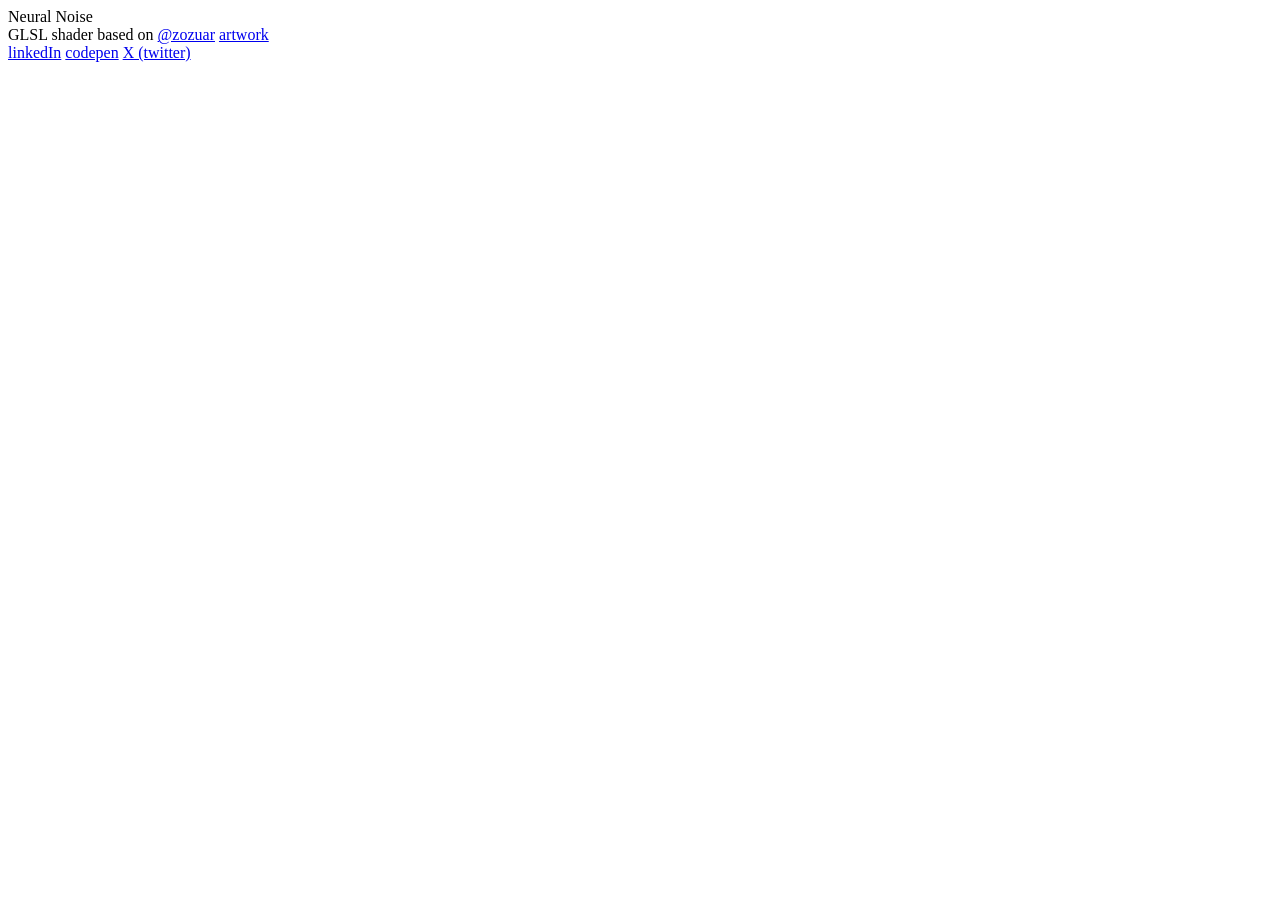
==== index.html @ 84785d47 "Add files via upload" ====
<!DOCTYPE html>
<html lang="en" >
<head>
  <meta charset="UTF-8">
  <title>CodePen - Neuro Noise (GLSL Shader)</title>
  <link rel="stylesheet" href="./style.css">

</head>
<body>
<!-- partial:index.partial.html -->
<div class="content">
    <div class="section">
        <div>
            Neural Noise
        </div>
    </div>
    <div class="section">
        <div>
            GLSL shader based on <a href="https://x.com/zozuar/" target="_blank">@zozuar</a> <a href="https://x.com/zozuar/status/1625182758745128981/" target="_blank">artwork</a>
        </div>
    </div>
    <div class="section">
        <div>
            <a href="https://linkedin.com/in/ksenia-kondrashova/" target="_blank">linkedIn</a>
			  <a href="https://codepen.io/ksenia-k" target="_blank">codepen</a>
			  <a href="https://x.com/uuuuuulala" target="_top">X (twitter)</a>
        </div>
    </div>
</div>

<canvas id="neuro"></canvas>


<script type="x-shader/x-fragment" id="vertShader">
    precision mediump float;

    varying vec2 vUv;
    attribute vec2 a_position;

    void main() {
        vUv = .5 * (a_position + 1.);
        gl_Position = vec4(a_position, 0.0, 1.0);
    }
</script>

<script type="x-shader/x-fragment" id="fragShader">
    precision mediump float;

    varying vec2 vUv;
    uniform float u_time;
    uniform float u_ratio;
    uniform vec2 u_pointer_position;
    uniform float u_scroll_progress;

    vec2 rotate(vec2 uv, float th) {
        return mat2(cos(th), sin(th), -sin(th), cos(th)) * uv;
    }

    float neuro_shape(vec2 uv, float t, float p) {
        vec2 sine_acc = vec2(0.);
        vec2 res = vec2(0.);
        float scale = 8.;

        for (int j = 0; j < 15; j++) {
            uv = rotate(uv, 1.);
            sine_acc = rotate(sine_acc, 1.);
            vec2 layer = uv * scale + float(j) + sine_acc - t;
            sine_acc += sin(layer);
            res += (.5 + .5 * cos(layer)) / scale;
            scale *= (1.2 - .07 * p);
        }
        return res.x + res.y;
    }

    void main() {
        vec2 uv = .5 * vUv;
        uv.x *= u_ratio;

        vec2 pointer = vUv - u_pointer_position;
        pointer.x *= u_ratio;
        float p = clamp(length(pointer), 0., 1.);
        p = .5 * pow(1. - p, 2.);

        float t = .001 * u_time;
        vec3 color = vec3(0.);

        float noise = neuro_shape(uv, t, p);

        noise = 1.2 * pow(noise, 3.);
        noise += pow(noise, 10.);
        noise = max(.0, noise - .5);
        noise *= (1. - length(vUv - .5));

        color = normalize(vec3(.2, .5 + .4 * cos(3. * u_scroll_progress), .5 + .5 * sin(3. * u_scroll_progress)));

        color = color * noise;

        gl_FragColor = vec4(color, noise);
    }
</script>
<!-- partial -->
  <script  src="./script.js"></script>

</body>
</html>
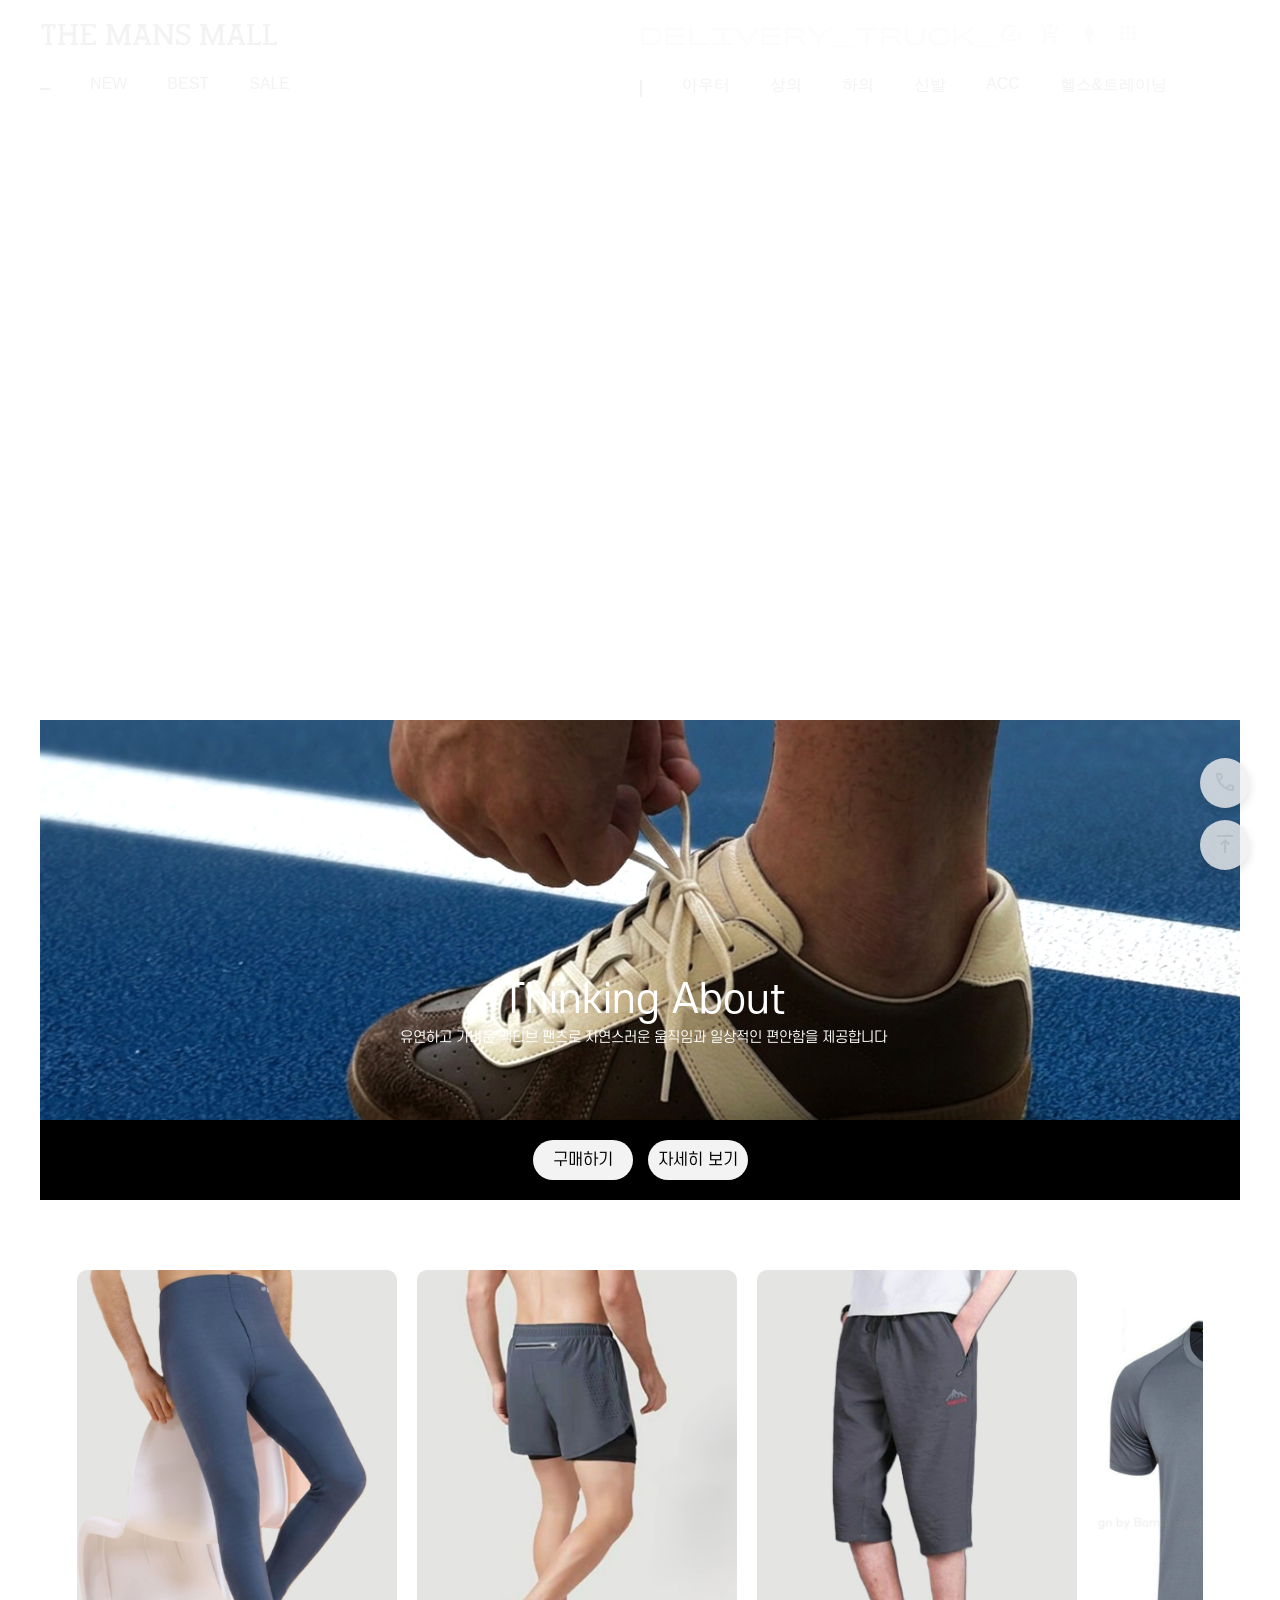
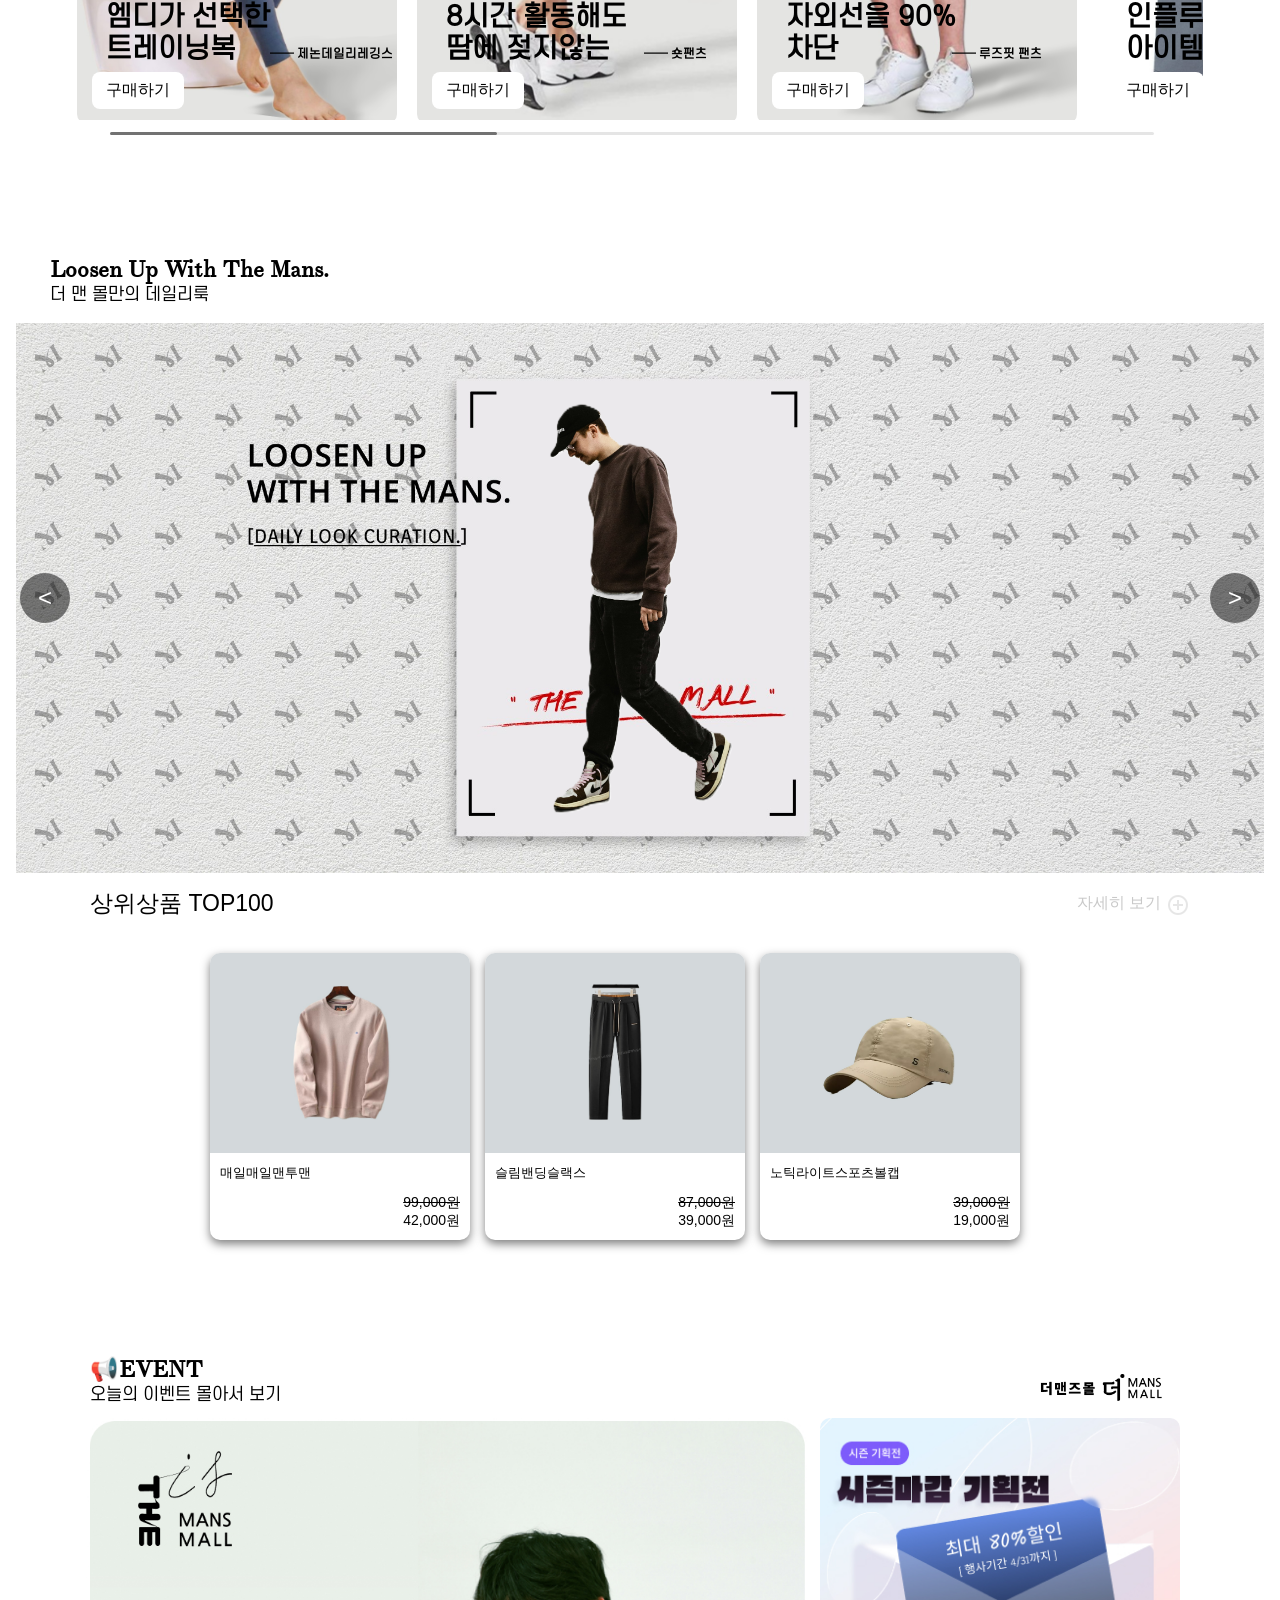
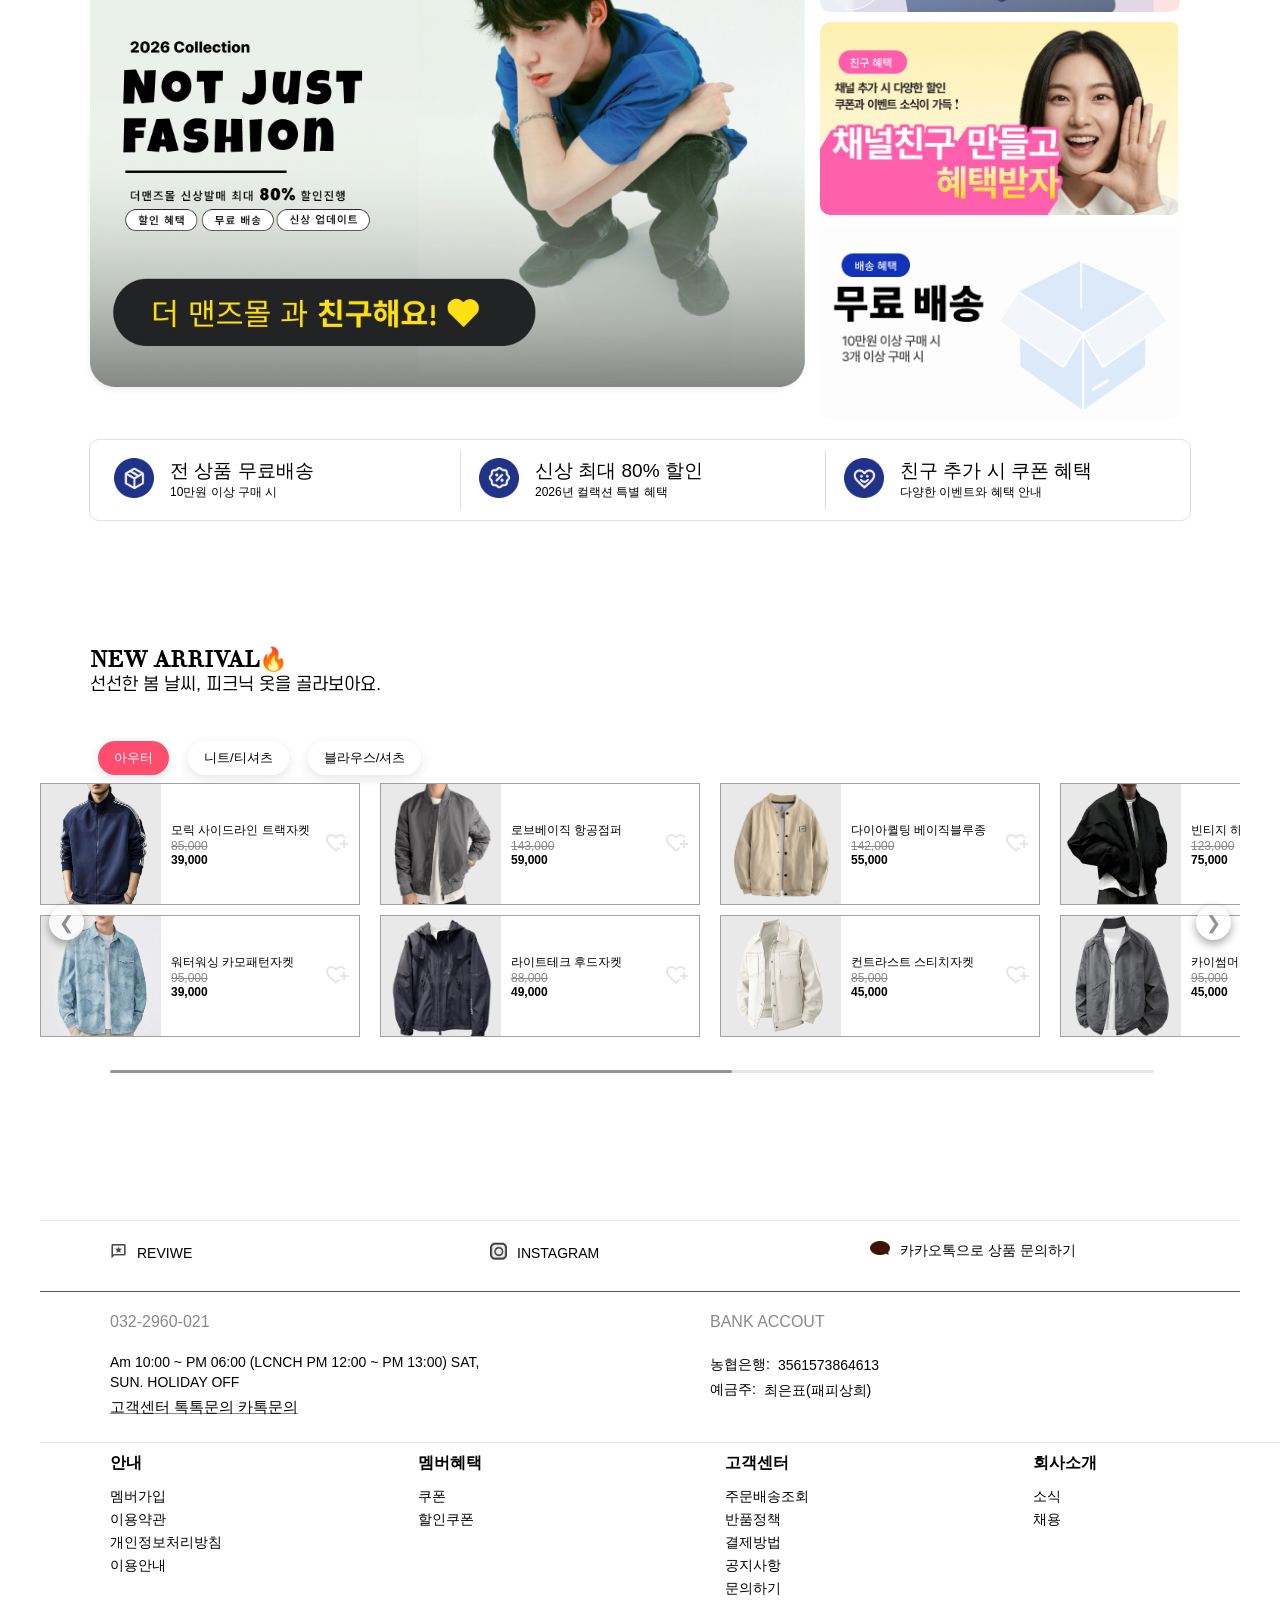
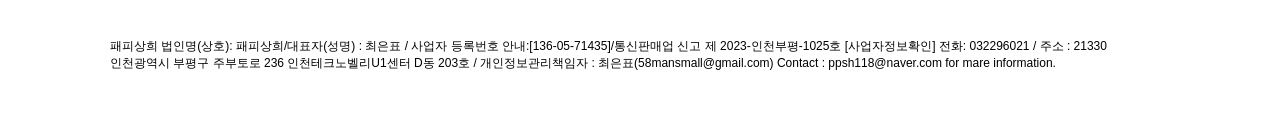
==== commit 08a8fbb8: "index.html" ====
--- a/index.html
+++ b/index.html
@@ -1,105 +1,1434 @@
 <!DOCTYPE html>
-<html lang="en" >
+<html lang="en">
+
 <head>
-  <meta charset="UTF-8">
-  <title>CodePen - Neuro Noise (GLSL Shader)</title>
-  <link rel="stylesheet" href="./style.css">
-
+    <meta charset="UTF-8">
+    <meta name="viewport" content="width=device-width, initial-scale=1.0">
+    <title>The Mans MALL</title>
+    <link rel="stylesheet" href="css/themansmall.css">
+    <link rel="icon" href="img/M.jpg">
+    <link href="https://fonts.googleapis.com/css2?family=Material+Symbols+Outlined" rel="stylesheet" />
+    <link rel="stylesheet" href="https://cdn.jsdelivr.net/npm/swiper@8/swiper-bundle.min.css" />
+    <link href="https://fonts.googleapis.com/css2?family=Roboto&display=swap" rel="stylesheet">
+    <link href="https://fonts.googleapis.com/css2?family=Material+Symbols+Outlined" rel="stylesheet">
+    <link rel="stylesheet" href="themansshop.html">
+    <script src="js/aos.js"></script>
+    <script src="js/jquery-3.6.0.min.js"></script>
+    <script src="https://cdn.jsdelivr.net/npm/swiper@8/swiper-bundle.min.js"></script>
+    <script src="js/themansmall.js"></script>
 </head>
+
 <body>
-<!-- partial:index.partial.html -->
-<div class="content">
-    <div class="section">
-        <div>
-            Neural Noise
+    <div class="wrap">
+        <div class="header">
+            <div class="nanb">
+                <ul>
+                    <li>
+                        <p>THE MANS MALL</p>
+                    </li>
+                </ul>
+                <ul>
+                    <li><a href="#">
+                            <span class="material-symbols-outlined">
+                                delivery_truck_speed
+                            </span>
+                        </a>
+                    </li>
+                    <li>
+                        <a href="#">
+                            <span class="material-symbols-outlined">
+                                add_shopping_cart
+                            </span>
+                        </a>
+                    </li>
+                    <li>
+                        <a href="#">
+                            <span class="material-symbols-outlined">
+                                man_2
+                            </span>
+                        </a>
+                    </li>
+                    <li>
+                        <a href="#" id="menuBtn">
+                            <span class="material-symbols-outlined">
+                                apps
+                            </span>
+                        </a>
+                    </li>
+                </ul>
+
+            </div>
+            <div class="themans" id="mainMenuWrap">
+
+                <div class="menu" id="mainMenuBtn">
+                    <ul class="position">
+                        <li id="line-1"></li>
+                        <li class="list"><a href="#">NEW</a></li>
+                        <li class="list"><a href="#">BEST</a></li>
+                        <li class="list"><a href="#">SALE</a></li>
+                        <li id="line-2"></li>
+                        <li class="list"><a href="#">아우터</a></li>
+                        <li class="list"><a href="themansshop-top.html">상의</a></li>
+                        <li class="list"><a href="themansshop-pants.html">하의</a></li>
+                        <li class="list"><a href="#">신발</a></li>
+                        <li class="list"><a href="#">ACC</a></li>
+                        <li class="list"><a href="#">헬스&트레이닝</a></li>
+                    </ul>
+                </div>
+
+            </div>
+            <div class="top-banner">
+                <section class="mp4">
+                    <video autoplay muted loop playsinline>
+                        <source src="img/5359136-uhd_3840_2160_24fps.mp4" type="video/mp4">
+                    </video>
+                </section>
+                <div class="logo">
+                    <ul>
+                        <li><img src="img/Union (1).png" alt="logo"></li>
+                    </ul>
+                </div>
+            </div>
+
         </div>
-    </div>
-    <div class="section">
-        <div>
-            GLSL shader based on <a href="https://x.com/zozuar/" target="_blank">@zozuar</a> <a href="https://x.com/zozuar/status/1625182758745128981/" target="_blank">artwork</a>
+        <div class="menu-overlay" id="menuOverlay"></div>
+
+        <aside class="side-menu" id="sideMenu">
+            <button class="close-btn" id="closeBtn">✕</button>
+            <div class="search-box">
+                <input type="text" id="searchInput" placeholder="검색어를 입력하세요">
+                <button class="search-btn">
+                    <span class="material-symbols-outlined">
+                        search
+                    </span>
+                </button>
+            </div>
+            <ul id="itemList">
+                <strong>추천 검색어</strong>
+                <li class="item">정장</li>
+                <li class="item">셔츠</li>
+                <li class="item">구두</li>
+                <li class="item">자켓</li>
+                <li class="item">가방</li>
+            </ul>
+            <ul id="sianup">
+                <li><a href="#">로그인</a></li>
+                <li><a href="#">회원가입</a></li>
+                <li><a href="#">배송상황</a></li>
+                <li><a href="#">장바구니</a></li>
+            </ul>
+            <ul id="sale">
+                <li><a href="#">이벤트</a></li>
+                <li><a href="#">매장안내</a></li>
+                <li><a href="#">공지사항</a></li>
+                <li><a href="#">멤버십</a></li>
+            </ul>
+        </aside>
+
+        <div class="text-input-box" id="text-input-box"></div>
+
+        <aside class="input-box" id="input-Box">
+            <div class="input">
+                <ul>
+                    <strong>NEW <span class="material-symbols-outlined">
+                            maps_ugc
+                        </span></strong>
+                    <li style="margin-top: 20px;"><a href="#" style="font-weight: 400; color: #ff7c7c;">계절상품</a></li>
+                    <li><a href="#" style="font-weight: 400; color: #ff7c7c;">추천</a></li>
+
+                </ul>
+                <ul>
+                    <strong>BEST <span class="material-symbols-outlined">
+                            award_star
+                        </span></strong>
+                    <li style="margin-top: 20px;"><a href="#" style="font-weight: 500; ">TOP100</a></li>
+                </ul>
+                <ul>
+                    <strong>SALE <span class="material-symbols-outlined">
+                            percent_discount
+                        </span></strong>
+
+                    <li style="margin-top: 20px;"><a href="#" style="font-weight: 400; color: #ff7c7c;">할인</a></li>
+                    <li><a href="#" style="font-weight: 400; color: #ff7c7c;">1+1</a></li>
+                </ul>
+                <ul id="interval"></ul>
+                <ul>
+                    <strong>아우터</strong>
+
+                    <li style="margin-top: 20px;"><a href="#">코트 & 재킷</a></li>
+                    <li><a href="#">점퍼</a></li>
+                    <li><a href="#">아우터</a></li>
+                </ul>
+                <ul>
+                    <strong>상의</strong>
+                    <li style="margin-top: 20px;"><a href="themansshop-top.html">카라티셔츠 & 셔츠</a></li>
+                    <li><a href="themansshop-top.html">맨투맨 & 티셔츠</a></li>
+                </ul>
+                <ul>
+                    <strong>하의</strong>
+                    <li style="margin-top: 20px;"><a href="themansshop-pants.html">정장 팬츠</a></li>
+                    <li><a href="themansshop-pants.html">캐주얼 팬츠</a></li>
+                    <li><a href="themansshop-pants.html">반바지</a></li>
+                </ul>
+                <ul>
+                    <strong>신발</strong>
+                    <li style="margin-top: 20px;"><a href="#">구두</a></li>
+                    <li><a href="#">운동화</a></li>
+                    <li><a href="#">샌들</a></li>
+                    <li><a href="#">레인부츠</a></li>
+                </ul>
+                <ul>
+                    <strong>ACC</strong>
+                    <li style="margin-top: 20px;"><a href="#">모자</a></li>
+                    <li><a href="#">가방</a></li>
+                    <li><a href="#">패션 잡화</a></li>
+                </ul>
+                <ul>
+                    <strong>헬스&트레이닝</strong>
+                    <li style="margin-top: 20px;"><a href="#">상의</a></li>
+                    <li><a href="#">하의</a></li>
+                    <li><a href="#">세트</a></li>
+                    <li><a href="#">보조장비</a></li>
+                </ul>
+            </div>
+        </aside>
+        <div class="a-item">
+            <div class="a-banner"><img src="img/ben-hershey-ZmV395PJMXg-unsplash.png" alt="">
+                <ul>
+                    <li><span style="display: block; font-size: 40px;line-height: 20px; text-align: center;">Thinking
+                            About</span>
+                        <br>
+                        <span style="display: block; font-weight: 400; font-size: 14px; line-height: 20px;">유연하고 가벼운 액티브
+                            팬츠로 자연스러운 움직임과 일상적인 편안함을 제공합니다</span>
+                    </li>
+                </ul>
+
+            </div>
+            <div class="a-title">
+                <ul>
+                    <li><a href="#">구매하기</a></li>
+                    <li><a href="#">자세히 보기</a></li>
+                </ul>
+            </div>
         </div>
-    </div>
-    <div class="section">
-        <div>
-            <a href="https://linkedin.com/in/ksenia-kondrashova/" target="_blank">linkedIn</a>
-			  <a href="https://codepen.io/ksenia-k" target="_blank">codepen</a>
-			  <a href="https://x.com/uuuuuulala" target="_top">X (twitter)</a>
+        <div class="content">
+            <div class="a-item">
+                <div class="swiper mySwiper">
+                    <div class="swiper-wrapper">
+
+                        <div class="swiper-slide">
+                            <div class="card">
+                                <img src="img/img1.jpg" alt="1">
+                                <a href="#" class="buy-btn">구매하기</a>
+                                <ul>
+                                    <li>
+                                        <a href="#">
+                                            <span style="display: block; font-size: 27px;">엠디가 선택한</span>
+                                            <span style=" font-size: 27px; ">트레이닝복</span>
+                                            <span style="font-size: 12px; line-height: 10px; padding-left: 30px;">──
+                                                제논데일리레깅스</span>
+                                        </a>
+                                    </li>
+                                </ul>
+                            </div>
+                        </div>
+
+                        <div class="swiper-slide">
+                            <div class="card">
+                                <img src="img/img2.jpg" alt="2">
+                                <a href="#"  class="buy-btn">구매하기</a>
+                                <ul>
+                                    <li>
+                                        <a href="#">
+                                            <span style="display: block; font-size: 27px; ">8시간 활동해도</span>
+                                            <span style=" font-size: 27px; ">땀에 젖지않는</span>
+                                            <span style="font-size: 12px; line-height: 10px; padding-left: 30px;">──
+                                                숏팬츠</span>
+                                        </a>
+                                    </li>
+                                </ul>
+                            </div>
+                        </div>
+
+                        <div class="swiper-slide">
+                            <div class="card">
+                                <img src="img/img3.jpg" alt="3">
+                                <a href="#"  class="buy-btn">구매하기</a>
+                                <ul>
+                                    <li>
+                                        <a href="#">
+                                            <span style="display: block; font-size: 27px;">자외선을 90%</span>
+                                            <span style=" font-size: 27px; ">차단</span>
+                                            <span style="font-size: 12px; line-height: 10px; padding-left: 110px;">──
+                                                루즈핏 팬츠</span>
+                                        </a>
+                                    </li>
+                                </ul>
+                            </div>
+                        </div>
+
+                        <div class="swiper-slide">
+                            <div class="card">
+                                <img src="img/img4.jpg" alt="4">
+                               <a href="#"  class="buy-btn">구매하기</a>
+                                <ul>
+                                    <li>
+                                        <a href="#">
+                                            <span style="display: block; font-size: 27px;">인플루언서 극찬</span>
+                                            <span style=" font-size: 27px; ">아이템</span>
+                                            <span style="font-size: 12px; line-height: 10px; padding-left: 30px;">──
+                                                스윙기능성반팔티</span>
+                                        </a>
+                                    </li>
+                                </ul>
+                            </div>
+                        </div>
+                        <div class="swiper-slide">
+                            <div class="card">
+                                <img src="img/img5.jpg" alt="5">
+                                <a href="#"  class="buy-btn">구매하기</a>
+                                <ul>
+                                    <li>
+                                        <a href="#">
+                                            <span style="display: block; font-size: 27px;">두가지 컬러로</span>
+                                            <span style=" font-size: 27px; ">더 세련되게</span>
+                                            <span style="font-size: 12px; line-height: 10px; padding-left: 40px;">──
+                                                기능성셋업</span>
+                                        </a>
+                                    </li>
+                                </ul>
+                            </div>
+                        </div>
+                        <div class="swiper-slide">
+                            <div class="card">
+                                <img src="img/img6.jpg" alt="6">
+                                <a href="#"  class="buy-btn">구매하기</a>
+                                <ul>
+                                    <li>
+                                        <a href="#">
+                                            <span style="display: block; font-size: 27px;">히트텍 내장</span>
+                                            <span style=" font-size: 27px; ">트레이닝복</span>
+                                            <span style="font-size: 12px; line-height: 10px; padding-left: 30px;">── 슬림
+                                                머슬핏</span>
+                                        </a>
+                                    </li>
+                                </ul>
+                            </div>
+                        </div>
+                        <div class="swiper-slide">
+                            <div class="card">
+                                <img src="img/img7.jpg" alt="7">
+                               <a href="#"  class="buy-btn">구매하기</a>
+                                <ul>
+                                    <li>
+                                        <a href="#">
+                                            <span style="display: block; font-size: 27px;">완판후 5차</span>
+                                            <span style=" font-size: 27px; ">재입고</span>
+                                            <span style="font-size: 12px; line-height: 10px; padding-left: 100px;">── 쇼츠
+                                                레깅스</span>
+                                        </a>
+                                    </li>
+                                </ul>
+                            </div>
+                        </div>
+                        <div class="swiper-slide">
+                            <div class="card"> <a href="#">
+                               <img src="img/img8.jpg" alt="8" style="opacity: 80%;"> 
+                            </a>
+                                
+                            </div>
+                        </div>
+                    </div>
+
+                </div>
+                <div class="swiper-scrollbar main-scrollbar"></div>
+            </div>
+
         </div>
-    </div>
-</div>
-
-<canvas id="neuro"></canvas>
-
-
-<script type="x-shader/x-fragment" id="vertShader">
-    precision mediump float;
-
-    varying vec2 vUv;
-    attribute vec2 a_position;
-
-    void main() {
-        vUv = .5 * (a_position + 1.);
-        gl_Position = vec4(a_position, 0.0, 1.0);
-    }
-</script>
-
-<script type="x-shader/x-fragment" id="fragShader">
-    precision mediump float;
-
-    varying vec2 vUv;
-    uniform float u_time;
-    uniform float u_ratio;
-    uniform vec2 u_pointer_position;
-    uniform float u_scroll_progress;
-
-    vec2 rotate(vec2 uv, float th) {
-        return mat2(cos(th), sin(th), -sin(th), cos(th)) * uv;
-    }
-
-    float neuro_shape(vec2 uv, float t, float p) {
-        vec2 sine_acc = vec2(0.);
-        vec2 res = vec2(0.);
-        float scale = 8.;
-
-        for (int j = 0; j < 15; j++) {
-            uv = rotate(uv, 1.);
-            sine_acc = rotate(sine_acc, 1.);
-            vec2 layer = uv * scale + float(j) + sine_acc - t;
-            sine_acc += sin(layer);
-            res += (.5 + .5 * cos(layer)) / scale;
-            scale *= (1.2 - .07 * p);
-        }
-        return res.x + res.y;
-    }
-
-    void main() {
-        vec2 uv = .5 * vUv;
-        uv.x *= u_ratio;
-
-        vec2 pointer = vUv - u_pointer_position;
-        pointer.x *= u_ratio;
-        float p = clamp(length(pointer), 0., 1.);
-        p = .5 * pow(1. - p, 2.);
-
-        float t = .001 * u_time;
-        vec3 color = vec3(0.);
-
-        float noise = neuro_shape(uv, t, p);
-
-        noise = 1.2 * pow(noise, 3.);
-        noise += pow(noise, 10.);
-        noise = max(.0, noise - .5);
-        noise *= (1. - length(vUv - .5));
-
-        color = normalize(vec3(.2, .5 + .4 * cos(3. * u_scroll_progress), .5 + .5 * sin(3. * u_scroll_progress)));
-
-        color = color * noise;
-
-        gl_FragColor = vec4(color, noise);
-    }
-</script>
-<!-- partial -->
-  <script  src="./script.js"></script>
-
+
+        <div class="b-item">
+            <div class="high">
+                <ul style="left: 50px; position: relative;">
+                    <li>
+                        <h3 style="line-height: 20px; font-size: 23px; margin-bottom: 5px; ">Loosen Up With The Mans.
+                        </h3>
+                        <p style="line-height:20px; font-size:17px; ">더 맨 몰만의 데일리룩</p>
+                        <br>
+                    </li>
+                </ul>
+            </div>
+            <div class="mainpage">
+                <div class="wrapimg">
+                    <img src="img/main.jpg" alt="back">
+                </div>
+                <div class="bnr2">
+                    <div class="bnr2-track">
+                        <div class="bnr2-slide"><img src="img/img9.png" alt="9"></div>
+                        <div class="bnr2-slide"><img src="img/img10.png" alt="10"></div>
+                        <div class="bnr2-slide"><img src="img/img11.png" alt="11"></div>
+                    </div>
+
+                    <button class="bnr2-btn prev">&lt;</button>
+                    <button class="bnr2-btn next">&gt;</button>
+                </div>
+            </div>
+            <div class="going">
+                <ul>
+                    <li><span style="font-size: 23px; line-height: 20px; font-weight: 400;">상위상품 TOP100</span></li>
+                    <li><a href="#">
+                            <p>자세히 보기</p>
+                            <span class="material-symbols-outlined">
+                                add_circle
+                            </span>
+                        </a></li>
+
+                </ul>
+            </div>
+            <div class="Guide">
+                <div class="sub-track">
+                    <div class="sub-slide">
+                        <div>
+                            <ul id="sub-color">
+                                <li class="screen"><img src="img/img12.jpg" alt="12"></li>
+                            </ul>
+                            <ul class="talk">
+                                <li><a href="#">매일매일맨투맨</a></li>
+                                <li>
+                                    <a href="#">
+                                        <p style="text-decoration: line-through; line-height: 20px; font-size: 14px;">
+                                            99,000원</p>
+                                        <p style="font-weight: 300; font-size: 14px;">42,000원</p>
+                                    </a>
+                                </li>
+                            </ul>
+                        </div>
+                        <div>
+                            <ul id="sub-color">
+                                <li class="screen"><img src="img/img13.jpg" alt="13"></li>
+                            </ul>
+                            <ul class="talk">
+                                <li>
+                                    <a href="#">
+                                        슬림밴딩슬랙스
+                                    </a>
+                                </li>
+                                <li>
+                                    <a href="#">
+                                        <p style="text-decoration: line-through; line-height: 20px; font-size: 14px;">
+                                            87,000원</p>
+                                        <p style="font-weight: 300; font-size: 14px;">39,000원</p>
+                                    </a>
+                                </li>
+                            </ul>
+                        </div>
+                        <div>
+                            <ul id="sub-color">
+                                <li class="screen"><img src="img/img14.jpg" alt="14"></li>
+                            </ul>
+                            <ul class="talk">
+                                <li>
+                                    <a href="#">
+                                        노틱라이트스포츠볼캡
+                                    </a>
+                                </li>
+                                <li>
+                                    <a href="#">
+                                        <p style="text-decoration: line-through; line-height: 20px; font-size: 14px;">
+                                            39,000원</p>
+                                        <p style="font-weight: 300; font-size: 14px;">19,000원</p>
+                                    </a>
+                                </li>
+                            </ul>
+                        </div>
+                    </div>
+                    <div class="sub-slide">
+                        <div>
+                            <ul id="sub-color">
+                                <li class="screen">
+                                    <img src="img/img15.jpg" alt="15">
+                                </li>
+                            </ul>
+                            <ul class="talk">
+                                <li>
+                                    <a href="#">
+                                        메리트데일리포켓남방
+                                    </a>
+                                </li>
+                                <li>
+                                    <a href="#">
+                                        <p style="text-decoration: line-through; line-height: 20px; font-size: 14px;">
+                                            89,000원</p>
+                                        <p style="font-weight: 300; font-size: 14px;">29,000원</p>
+                                    </a>
+                                </li>
+                            </ul>
+                        </div>
+                        <div>
+                            <ul id="sub-color">
+                                <li class="screen">
+                                    <img src="img/img16.jpg" alt="16">
+                                </li>
+                            </ul>
+                            <ul class="talk">
+                                <li>
+                                    <a href="#">
+                                        브래노조거팬츠
+                                    </a>
+                                </li>
+                                <li>
+                                    <a href="#">
+                                        <p style="text-decoration: line-through; line-height: 20px; font-size: 14px;">
+                                            99,000원</p>
+                                        <p style="font-weight: 300; font-size: 14px;">39,000원</p>
+                                    </a>
+                                </li>
+                            </ul>
+                        </div>
+
+                    </div>
+                    <div class="sub-slide">
+                        <div>
+                            <ul id="sub-color">
+                                <li class="screen">
+                                    <img src="img/img17.jpg" alt="17">
+                                </li>
+                            </ul>
+                            <ul class="talk">
+                                <li>
+                                    <a href="#">
+                                        더블포켓가죽점퍼
+                                    </a>
+                                </li>
+                                <li>
+                                    <a href="#">
+                                        <p style="text-decoration: line-through; line-height: 20px; font-size: 14px;">
+                                            169,000원</p>
+                                        <p style="font-weight: 300; font-size: 14px;">59,000원</p>
+                                    </a>
+                                </li>
+                            </ul>
+                        </div>
+                        <div>
+                            <ul id="sub-color">
+                                <li class="screen">
+                                    <img src="img/img18.jpg" alt="18">
+                                </li>
+                            </ul>
+                            <ul class="talk">
+                                <li>
+                                    <a href="#">
+                                        하버빈티지체크자켓
+                                    </a>
+                                </li>
+                                <li>
+                                    <a href="#">
+                                        <p style="text-decoration: line-through; line-height: 20px; font-size: 14px;">
+                                            129,000원</p>
+                                        <p style="font-weight: 300;font-size: 14px;">65,000원</p>
+                                    </a>
+                                </li>
+                            </ul>
+                        </div>
+                        <div>
+                            <ul id="sub-color">
+                                <li class="screen">
+                                    <img src="img/img19.jpg" alt="19">
+                                </li>
+                            </ul>
+                            <ul class="talk">
+                                <li>
+                                    <a href="#">
+                                        구제워싱청바지
+                                    </a>
+                                </li>
+                                <li>
+                                    <a href="#">
+                                        <p style="text-decoration: line-through; line-height: 20px; font-size: 14px;">
+                                            99,000원</p>
+                                        <p style="font-weight: 300; font-size: 14px;">49,000원</p>
+                                    </a>
+                                </li>
+                            </ul>
+                        </div>
+                    </div>
+                </div>
+            </div>
+        </div>
+        <div class="c-item">
+            <div class="c-title">
+                <ul style="left: 50px; position: relative;">
+                    <li>
+                        <h3 style="line-height: 20px; font-size: 23px; margin-bottom: 5px; ">📢EVENT</h3>
+                        <p style="line-height:20px; font-size:17px; ">오늘의 이벤트 몰아서 보기</p>
+                    </li>
+                    <li><img src="img/txtlogo.png" alt="txtlogo"></li>
+                </ul>
+            </div>
+            <div class="core">
+                <div class="bigimg">
+                    <ul>
+                        <li><img src="img/Group4.jpg" alt="g4"></li>
+                    </ul>
+                </div>
+                <div class="channel">
+                    <div class="frame">
+                        <ul>
+                            <li>
+                                <a href="#">
+                                    <img src="img/banner1.jpg" alt="banner">
+                                    <strong>#겨울,가을 에디션정리 할인이벤트</strong>
+                                </a>
+                            </li>
+                        </ul>
+
+                    </div>
+                    <div class="frame">
+                        <ul>
+                            <li>
+                                <a href="#">
+                                    <img src="img/banner2.jpg" alt="banner">
+                                    <strong>#더맨즈몰 채널 지금 들어가기</strong>
+                                </a>
+
+                            </li>
+                        </ul>
+
+                    </div>
+                    <div class="frame">
+                        <ul>
+                            <li>
+                                <a href="#">
+                                    <img src="img/banner3.jpg" alt="3">
+                                    <strong>#택배배송 무료 알아보기</strong>
+                                </a>
+                            </li>
+                        </ul>
+                    </div>
+                </div>
+            </div>
+            <div class="popupbar">
+                <div class="popupmenu">
+                    <ul>
+                        <li><img src="img/Vector1.jpg" alt="Vector"></li>
+                        <li>
+                            <p style="font-size: 19px; font-weight: 400;">전 상품 무료배송</p>
+                            <p style="font-size: 12px; font-weight: 300;">10만원 이상 구매 시</p>
+                        </li>
+                    </ul>
+                    <ul>
+                        <li><img src="img/Vector2.jpg" alt="Vector"></li>
+                        <li>
+                            <p style="font-size: 19px; font-weight: 400;">신상 최대 80% 할인</p>
+                            <p style="font-size: 12px; font-weight: 300;">2026년 컬랙션 특별 혜택</p>
+                        </li>
+                    </ul>
+                    <ul>
+                        <li><img src="img/Vector3.jpg" alt="Vector"></li>
+                        <li>
+                            <p style="font-size: 19px; font-weight: 400;">친구 추가 시 쿠폰 혜택</p>
+                            <p style="font-size: 12px; font-weight: 300;">다양한 이벤트와 혜택 안내</p>
+                        </li>
+                    </ul>
+                </div>
+            </div>
+        </div>
+        <div class="d-item">
+            <div class="d-title">
+                <ul style="left: 50px; position: relative;">
+                    <li>
+                        <h3 style="line-height: 20px; font-size: 23px; margin-bottom: 5px; ">NEW ARRIVAL🔥</h3>
+                        <p style="line-height:20px; font-size:17px; ">선선한 봄 날씨, 피크닉 옷을 골라보아요.</p>
+                        <br>
+                    </li>
+                </ul>
+            </div>
+            <div class="pink-btn">
+                <div class="tab-item" style="cursor: auto;">
+                    <button type="button" class="tab-link click">
+                        <span>아우터</span>
+                    </button>
+                </div>
+                <div class="tab-item" style="cursor: auto;">
+                    <button type="button" class="tab-link click">
+                        <span>니트/티셔츠</span>
+                    </button>
+                </div>
+                <div class="tab-item" style="cursor: auto;">
+                    <button type="button" class="tab-link click">
+                        <span>블라우스/셔츠</span>
+                    </button>
+                </div>
+            </div>
+            <div class="link-web">
+                <div class="active">
+                    <div class="A-link">
+                        <div class="swiper productSwiperA">
+                            <div class="swiper-wrapper">
+
+                                <div class="swiper-slide">
+                                    <div class="closet">
+                                        <div class="closet-item"><a href="#">
+                                                <div class="closet-img">
+                                                    <img src="img/NEW1.jpg" alt="1">
+                                                </div>
+                                                <div class="text-box">
+                                                    <span class="name">모릭 사이드라인 트랙자켓</span>
+                                                    <span class="price">
+                                                        <p
+                                                            style="text-decoration: line-through; color: #888; font-weight: 300;">
+                                                            85,000</p> 39,000
+                                                    </span>
+                                                </div>
+                                            </a>
+                                            <button class="toggle" style="border: none; outline: none;">
+                                                <span class="material-symbols-outlined">
+                                                    heart_plus
+                                                </span>
+                                            </button>
+                                        </div>
+                                        <div class="closet-item"><a href="#">
+                                                <div class="closet-img">
+                                                    <img src="img/NEW2.jpg" alt="1">
+                                                </div>
+                                                <div class="text-box">
+                                                    <span class="name">워터워싱 카모패턴자켓</span>
+                                                    <span class="price">
+                                                        <p
+                                                            style="text-decoration: line-through; color: #888; font-weight: 300;">
+                                                            95,000</p>39,000
+                                                    </span>
+                                                </div>
+                                            </a>
+                                            <button class="toggle" style="border: none; outline: none;">
+                                                <span class="material-symbols-outlined">
+                                                    heart_plus
+                                                </span>
+                                            </button>
+                                        </div>
+                                    </div>
+
+                                </div>
+                                <div class="swiper-slide">
+                                    <div class="closet">
+                                        <div class="closet-item"><a href="#">
+                                                <div class="closet-img">
+                                                    <img src="img/NEW3.jpg" alt="3">
+                                                </div>
+                                                <div class="text-box">
+                                                    <span class="name">로브베이직 항공점퍼</span>
+                                                    <span class="price">
+                                                        <p
+                                                            style="text-decoration: line-through; color: #888; font-weight: 300;">
+                                                            143,000</p>59,000
+                                                    </span>
+                                                </div>
+                                            </a>
+                                            <button class="toggle" style="border: none; outline: none; ">
+                                                <span class="material-symbols-outlined">
+                                                    heart_plus
+                                                </span>
+                                            </button>
+                                        </div>
+                                        <div class="closet-item"><a href="#">
+                                                <div class="closet-img">
+                                                    <img src="img/NEW4.jpg" alt="4">
+                                                </div>
+                                                <div class="text-box">
+                                                    <span class="name">라이트테크 후드자켓</span>
+                                                    <span class="price">
+                                                        <p
+                                                            style="text-decoration: line-through; color: #888; font-weight: 300;">
+                                                            88,000</p>49,000
+                                                    </span>
+                                                </div>
+                                            </a>
+                                            <button class="toggle" style="border: none; outline: none; ">
+                                                <span class="material-symbols-outlined">
+                                                    heart_plus
+                                                </span>
+                                            </button>
+                                        </div>
+                                    </div>
+                                </div>
+                                <div class="swiper-slide">
+                                    <div class="closet">
+                                        <div class="closet-item"><a href="#">
+                                                <div class="closet-img">
+                                                    <img src="img/NEW5.jpg" alt="5">
+                                                </div>
+                                                <div class="text-box">
+                                                    <span class="name">다이아퀼팅 베이직블루종</span>
+                                                    <span class="price">
+                                                        <p
+                                                            style="text-decoration: line-through; color: #888; font-weight: 300;">
+                                                            142,000</p>55,000
+                                                    </span>
+                                                </div>
+                                            </a>
+                                            <button class="toggle" style="border: none; outline: none; ">
+                                                <span class="material-symbols-outlined">
+                                                    heart_plus
+                                                </span>
+                                            </button>
+                                        </div>
+                                        <div class="closet-item"><a href="#">
+                                                <div class="closet-img">
+                                                    <img src="img/NEW6.jpg" alt="6">
+                                                </div>
+                                                <div class="text-box">
+                                                    <span class="name">컨트라스트 스티치자켓</span>
+                                                    <span class="price">
+                                                        <p
+                                                            style="text-decoration: line-through; color: #888; font-weight: 300;">
+                                                            85,000</p>45,000
+                                                    </span>
+                                                </div>
+                                            </a>
+                                            <button class="toggle" style="border: none; outline: none; ">
+                                                <span class="material-symbols-outlined">
+                                                    heart_plus
+                                                </span>
+                                            </button>
+                                        </div>
+                                    </div>
+                                </div>
+                                <div class="swiper-slide">
+                                    <div class="closet">
+                                        <div class="closet-item"><a href="#">
+                                                <div class="closet-img">
+                                                    <img src="img/NEW7.jpg" alt="7">
+                                                </div>
+                                                <div class="text-box">
+                                                    <span class="name">빈티지 하이넥집업</span>
+                                                    <span class="price">
+                                                        <p
+                                                            style="text-decoration: line-through; color: #888; font-weight: 300;">
+                                                            123,000</p>75,000
+                                                    </span>
+                                                </div>
+                                            </a>
+                                            <button class="toggle" style="border: none; outline: none;">
+                                                <span class="material-symbols-outlined">
+                                                    heart_plus
+                                                </span>
+                                            </button>
+                                        </div>
+                                        <div class="closet-item"><a href="#">
+                                                <div class="closet-img">
+                                                    <img src="img/NEW8.jpg" alt="8">
+                                                </div>
+                                                <div class="text-box">
+                                                    <span class="name">카이썸머 윈드브레이커</span>
+                                                    <span class="price">
+                                                        <p
+                                                            style="text-decoration: line-through; color: #888; font-weight: 300;">
+                                                            95,000</p>45,000
+                                                    </span>
+                                                </div>
+                                            </a>
+                                            <button class="toggle" style="border: none; outline: none; ">
+                                                <span class="material-symbols-outlined">
+                                                    heart_plus
+                                                </span>
+                                            </button>
+                                        </div>
+                                    </div>
+                                </div>
+                                <div class="swiper-slide">
+                                    <div class="closet">
+                                        <div class="closet-item"><a href="#">
+                                                <div class="closet-img">
+                                                    <img src="img/NEW9.jpg" alt="9">
+                                                </div>
+                                                <div class="text-box">
+                                                    <span class="name">리브온 빈티지워크 데님자켓</span>
+                                                    <span class="price">
+                                                        <p
+                                                            style="text-decoration: line-through; color: #888; font-weight: 300;">
+                                                            125,000</p>49,000
+                                                    </span>
+                                                </div>
+                                            </a>
+                                            <button class="toggle" style="border: none; outline: none;">
+                                                <span class="material-symbols-outlined">
+                                                    heart_plus
+                                                </span>
+                                            </button>
+                                        </div>
+                                        <div class="closet-item"><a href="#">
+                                                <div class="closet-img">
+                                                    <img src="img/NEW10.jpg" alt="10">
+                                                </div>
+                                                <div class="text-box">
+                                                    <span class="name">클래식더블트렌치코트</span>
+                                                    <span class="price">
+                                                        <p
+                                                            style="text-decoration: line-through; color: #888; font-weight: 300;">
+                                                            159,000</p>75,000
+                                                    </span>
+                                                </div>
+                                            </a>
+                                            <button class="toggle" style="border: none; outline: none; ">
+                                                <span class="material-symbols-outlined">
+                                                    heart_plus
+                                                </span>
+                                            </button>
+                                        </div>
+                                    </div>
+                                </div>
+                            </div>
+
+
+                            <div class="A-prev">&#10094;</div>
+                            <div class="A-next">&#10095;</div>
+                        </div>
+                        <div class="swiper-scrollbar A-scrollbar"></div>
+                    </div>
+                    <div class="B-link">
+                        <div class="swiper productSwiperB">
+                            <div class="swiper-wrapper">
+
+                                <div class="swiper-slide">
+                                    <div class="closet">
+                                        <div class="closet-item"><a href="#">
+                                                <div class="closet-img">
+                                                    <img src="img/sweater1.jpg" alt="s">
+                                                </div>
+                                                <div class="text-box">
+                                                    <span class="name">브렌꽈배기반팔니트</span>
+                                                    <span class="price">
+                                                        <p
+                                                            style="text-decoration: line-through; color: #888; font-weight: 300;">
+                                                            78,000</p> 	29,000
+                                                    </span>
+                                                </div>
+                                            </a>
+                                            <button class="toggle" style="border: none; outline: none;">
+                                                <span class="material-symbols-outlined">
+                                                    heart_plus
+                                                </span>
+                                            </button>
+                                        </div>
+                                        <div class="closet-item"><a href="#">
+                                                <div class="closet-img">
+                                                    <img src="img/sweater2.jpg" alt="s">
+                                                </div>
+                                                <div class="text-box">
+                                                    <span class="name">마이크로와플반팔니트</span>
+                                                    <span class="price">
+                                                        <p
+                                                            style="text-decoration: line-through; color: #888; font-weight: 300;">
+                                                            73,000</p>29,000
+                                                    </span>
+                                                </div>
+                                            </a>
+                                            <button class="toggle" style="border: none; outline: none;">
+                                                <span class="material-symbols-outlined">
+                                                    heart_plus
+                                                </span>
+                                            </button>
+                                        </div>
+                                    </div>
+
+                                </div>
+                                <div class="swiper-slide">
+                                    <div class="closet">
+                                        <div class="closet-item"><a href="#">
+                                                <div class="closet-img">
+                                                    <img src="img/sweater3.jpg" alt="s">
+                                                </div>
+                                                <div class="text-box">
+                                                    <span class="name">스티치포인트니트베스트</span>
+                                                    <span class="price">
+                                                        <p
+                                                            style="text-decoration: line-through; color: #888; font-weight: 300;">
+                                                            	85,000</p>	45,000
+                                                    </span>
+                                                </div>
+                                            </a>
+                                            <button class="toggle" style="border: none; outline: none; ">
+                                                <span class="material-symbols-outlined">
+                                                    heart_plus
+                                                </span>
+                                            </button>
+                                        </div>
+                                        <div class="closet-item"><a href="#">
+                                                <div class="closet-img">
+                                                    <img src="img/sweater4.jpg" alt="s">
+                                                </div>
+                                                <div class="text-box">
+                                                    <span class="name">코브트랙니트집업</span>
+                                                    <span class="price">
+                                                        <p
+                                                            style="text-decoration: line-through; color: #888; font-weight: 300;">
+                                                            115,000</p>55,000
+                                                    </span>
+                                                </div>
+                                            </a>
+                                            <button class="toggle" style="border: none; outline: none; ">
+                                                <span class="material-symbols-outlined">
+                                                    heart_plus
+                                                </span>
+                                            </button>
+                                        </div>
+                                    </div>
+                                </div>
+                                <div class="swiper-slide">
+                                    <div class="closet">
+                                        <div class="closet-item"><a href="#">
+                                                <div class="closet-img">
+                                                    <img src="img/sweater5.jpg" alt="s">
+                                                </div>
+                                                <div class="text-box">
+                                                    <span class="name">볼륨케이블집업니트</span>
+                                                    <span class="price">
+                                                        <p
+                                                            style="text-decoration: line-through; color: #888; font-weight: 300;">
+                                                            99,000</p>39,000
+                                                    </span>
+                                                </div>
+                                            </a>
+                                            <button class="toggle" style="border: none; outline: none; ">
+                                                <span class="material-symbols-outlined">
+                                                    heart_plus
+                                                </span>
+                                            </button>
+                                        </div>
+                                        <div class="closet-item"><a href="#">
+                                                <div class="closet-img">
+                                                    <img src="img/tshirt1.jpg" alt="t">
+                                                </div>
+                                                <div class="text-box">
+                                                    <span class="name">모비레터링티셔츠</span>
+                                                    <span class="price">
+                                                        <p
+                                                            style="text-decoration: line-through; color: #888; font-weight: 300;">
+                                                            79,000</p>29,000
+                                                    </span>
+                                                </div>
+                                            </a>
+                                            <button class="toggle" style="border: none; outline: none; ">
+                                                <span class="material-symbols-outlined">
+                                                    heart_plus
+                                                </span>
+                                            </button>
+                                        </div>
+                                    </div>
+                                </div>
+                                <div class="swiper-slide">
+                                    <div class="closet">
+                                        <div class="closet-item"><a href="#">
+                                                <div class="closet-img">
+                                                    <img src="img/tshirt2.jpg" alt="t">
+                                                </div>
+                                                <div class="text-box">
+                                                    <span class="name">에런긴팔티셔츠</span>
+                                                    <span class="price">
+                                                        <p
+                                                            style="text-decoration: line-through; color: #888; font-weight: 300;">
+                                                            79,000</p>29,000
+                                                    </span>
+                                                </div>
+                                            </a>
+                                            <button class="toggle" style="border: none; outline: none;">
+                                                <span class="material-symbols-outlined">
+                                                    heart_plus
+                                                </span>
+                                            </button>
+                                        </div>
+                                        <div class="closet-item"><a href="#">
+                                                <div class="closet-img">
+                                                    <img src="img/tshirt3.jpg" alt="t">
+                                                </div>
+                                                <div class="text-box">
+                                                    <span class="name">펠릭반팔티셔츠</span>
+                                                    <span class="price">
+                                                        <p
+                                                            style="text-decoration: line-through; color: #888; font-weight: 300;">
+                                                            89,000</p>42,000
+                                                    </span>
+                                                </div>
+                                            </a>
+                                            <button class="toggle" style="border: none; outline: none; ">
+                                                <span class="material-symbols-outlined">
+                                                    heart_plus
+                                                </span>
+                                            </button>
+                                        </div>
+                                    </div>
+                                </div>
+                                <div class="swiper-slide">
+                                    <div class="closet">
+                                        <div class="closet-item"><a href="#">
+                                                <div class="closet-img">
+                                                    <img src="img/tshirt4.jpg" alt="t">
+                                                </div>
+                                                <div class="text-box">
+                                                    <span class="name">포멀단가라티셔츠</span>
+                                                    <span class="price">
+                                                        <p
+                                                            style="text-decoration: line-through; color: #888; font-weight: 300;">
+                                                            65,000</p>29,000
+                                                    </span>
+                                                </div>
+                                            </a>
+                                            <button class="toggle" style="border: none; outline: none;">
+                                                <span class="material-symbols-outlined">
+                                                    heart_plus
+                                                </span>
+                                            </button>
+                                        </div>
+                                        <div class="closet-item"><a href="#">
+                                                <div class="closet-img">
+                                                    <img src="img/tshirt5.jpg" alt="t">
+                                                </div>
+                                                <div class="text-box">
+                                                    <span class="name">찰랑기능성티셔츠</span>
+                                                    <span class="price">
+                                                        <p
+                                                            style="text-decoration: line-through; color: #888; font-weight: 300;">
+                                                            89,000</p>39,000
+                                                    </span>
+                                                </div>
+                                            </a>
+                                            <button class="toggle" style="border: none; outline: none; ">
+                                                <span class="material-symbols-outlined">
+                                                    heart_plus
+                                                </span>
+                                            </button>
+                                        </div>
+                                    </div>
+                                </div>
+                            </div>
+
+
+                            <div class="B-prev">&#10094;</div>
+                            <div class="B-next">&#10095;</div>
+                        </div>
+                        <div class="swiper-scrollbar B-scrollbar"></div>
+                    </div>
+                    <div class="C-link">
+                        <div class="swiper productSwiperC">
+                            <div class="swiper-wrapper">
+
+                                <div class="swiper-slide">
+                                    <div class="closet">
+                                        <div class="closet-item"><a href="#">
+                                                <div class="closet-img">
+                                                    <img src="img/shirt1.jpg" alt="st">
+                                                </div>
+                                                <div class="text-box">
+                                                    <span class="name">크릭모던넥타이셔츠</span>
+                                                    <span class="price">
+                                                        <p
+                                                            style="text-decoration: line-through; color: #888; font-weight: 300;">
+                                                            109,000</p>45,000
+                                                    </span>
+                                                </div>
+                                            </a>
+                                            <button class="toggle" style="border: none; outline: none;">
+                                                <span class="material-symbols-outlined">
+                                                    heart_plus
+                                                </span>
+                                            </button>
+                                        </div>
+                                        <div class="closet-item"><a href="#">
+                                                <div class="closet-img">
+                                                    <img src="img/shirt2.jpg" alt="st">
+                                                </div>
+                                                <div class="text-box">
+                                                    <span class="name">지오메트릭패턴셔츠자켓</span>
+                                                    <span class="price">
+                                                        <p
+                                                            style="text-decoration: line-through; color: #888; font-weight: 300;">
+                                                            129,000</p>59,000
+                                                    </span>
+                                                </div>
+                                            </a>
+                                            <button class="toggle" style="border: none; outline: none;">
+                                                <span class="material-symbols-outlined">
+                                                    heart_plus
+                                                </span>
+                                            </button>
+                                        </div>
+                                    </div>
+
+                                </div>
+                                <div class="swiper-slide">
+                                    <div class="closet">
+                                        <div class="closet-item"><a href="#">
+                                                <div class="closet-img">
+                                                    <img src="img/shirt3.jpg" alt="st">
+                                                </div>
+                                                <div class="text-box">
+                                                    <span class="name">루트카라티셔츠</span>
+                                                    <span class="price">
+                                                        <p
+                                                            style="text-decoration: line-through; color: #888; font-weight: 300;">
+                                                        99,000</p>39,000
+                                                    </span>
+                                                </div>
+                                            </a>
+                                            <button class="toggle" style="border: none; outline: none; ">
+                                                <span class="material-symbols-outlined">
+                                                    heart_plus
+                                                </span>
+                                            </button>
+                                        </div>
+                                        <div class="closet-item"><a href="#">
+                                                <div class="closet-img">
+                                                    <img src="img/shirt4.jpg" alt="st">
+                                                </div>
+                                                <div class="text-box">
+                                                    <span class="name">크래그셔츠맨투맨</span>
+                                                    <span class="price">
+                                                        <p
+                                                            style="text-decoration: line-through; color: #888; font-weight: 300;">
+                                                            99,000</p>39,000
+                                                    </span>
+                                                </div>
+                                            </a>
+                                            <button class="toggle" style="border: none; outline: none; ">
+                                                <span class="material-symbols-outlined">
+                                                    heart_plus
+                                                </span>
+                                            </button>
+                                        </div>
+                                    </div>
+                                </div>
+                                <div class="swiper-slide">
+                                    <div class="closet">
+                                        <div class="closet-item"><a href="#">
+                                                <div class="closet-img">
+                                                    <img src="img/shirt5.jpg" alt="st">
+                                                </div>
+                                                <div class="text-box">
+                                                    <span class="name">로던단가라포인셔츠</span>
+                                                    <span class="price">
+                                                        <p
+                                                            style="text-decoration: line-through; color: #888; font-weight: 300;">
+                                                            99,000</p>38,000
+                                                    </span>
+                                                </div>
+                                            </a>
+                                            <button class="toggle" style="border: none; outline: none; ">
+                                                <span class="material-symbols-outlined">
+                                                    heart_plus
+                                                </span>
+                                            </button>
+                                        </div>
+                                        <div class="closet-item"><a href="#">
+                                                <div class="closet-img">
+                                                    <img src="img/shirt6.jpg" alt="st">
+                                                </div>
+                                                <div class="text-box">
+                                                    <span class="name">오렉스클리어셔츠</span>
+                                                    <span class="price">
+                                                        <p
+                                                            style="text-decoration: line-through; color: #888; font-weight: 300;">
+                                                            139,000</p>59,000
+                                                    </span>
+                                                </div>
+                                            </a>
+                                            <button class="toggle" style="border: none; outline: none; ">
+                                                <span class="material-symbols-outlined">
+                                                    heart_plus
+                                                </span>
+                                            </button>
+                                        </div>
+                                    </div>
+                                </div>
+                                <div class="swiper-slide">
+                                    <div class="closet">
+                                        <div class="closet-item"><a href="#">
+                                                <div class="closet-img">
+                                                    <img src="img/shirt7.jpg" alt="st">
+                                                </div>
+                                                <div class="text-box">
+                                                    <span class="name">아르코반팔셔츠</span>
+                                                    <span class="price">
+                                                        <p
+                                                            style="text-decoration: line-through; color: #888; font-weight: 300;">
+                                                            89,000</p>39,000
+                                                    </span>
+                                                </div>
+                                            </a>
+                                            <button class="toggle" style="border: none; outline: none;">
+                                                <span class="material-symbols-outlined">
+                                                    heart_plus
+                                                </span>
+                                            </button>
+                                        </div>
+                                        <div class="closet-item"><a href="#">
+                                                <div class="closet-img">
+                                                    <img src="img/shirt8.jpg" alt="st">
+                                                </div>
+                                                <div class="text-box">
+                                                    <span class="name">스트라펀칭반팔셔츠</span>
+                                                    <span class="price">
+                                                        <p
+                                                            style="text-decoration: line-through; color: #888; font-weight: 300;">
+                                                            139,000</p>69,000
+                                                    </span>
+                                                </div>
+                                            </a>
+                                            <button class="toggle" style="border: none; outline: none; ">
+                                                <span class="material-symbols-outlined">
+                                                    heart_plus
+                                                </span>
+                                            </button>
+                                        </div>
+                                    </div>
+                                </div>
+                                <div class="swiper-slide">
+                                    <div class="closet">
+                                        <div class="closet-item"><a href="#">
+                                                <div class="closet-img">
+                                                    <img src="img/shirt9.jpg" alt="st">
+                                                </div>
+                                                <div class="text-box">
+                                                    <span class="name">아르코반팔셔츠</span>
+                                                    <span class="price">
+                                                        <p
+                                                            style="text-decoration: line-through; color: #888; font-weight: 300;">
+                                                            89,000</p>39,000
+                                                    </span>
+                                                </div>
+                                            </a>
+                                            <button class="toggle" style="border: none; outline: none;">
+                                                <span class="material-symbols-outlined">
+                                                    heart_plus
+                                                </span>
+                                            </button>
+                                        </div>
+                                        <div class="closet-item"><a href="#">
+                                                <div class="closet-img">
+                                                    <img src="img/shirt10.jpg" alt="st">
+                                                </div>
+                                                <div class="text-box">
+                                                    <span class="name">글로시라이트셔츠</span>
+                                                    <span class="price">
+                                                        <p
+                                                            style="text-decoration: line-through; color: #888; font-weight: 300;">
+                                                            99,000</p>49,000
+                                                    </span>
+                                                </div>
+                                            </a>
+                                            <button class="toggle" style="border: none; outline: none; ">
+                                                <span class="material-symbols-outlined">
+                                                    heart_plus
+                                                </span>
+                                            </button>
+                                        </div>
+                                    </div>
+                                </div>
+                            </div>
+
+
+                            <div class="C-prev">&#10094;</div>
+                            <div class="C-next">&#10095;</div>
+                        </div>
+                        <div class="swiper-scrollbar C-scrollbar"></div>
+                    </div>
+                </div>
+            </div>
+        </div>
+        <div class="last">
+            <div class="Assist">
+                <ul>
+                    <li><a href="#"><img src="img/Frame.jpg" alt="Frame"><span>REVIWE</span></a></li>
+                    <li><a href="#"><img src="img/Frame2.jpg" alt="Frame"><span>INSTAGRAM</span></a></li>
+                    <li><a href="#"><img src="img/kakao.png" alt="kakao"><span>카카오톡으로 상품 문의하기</span></a></li>
+                </ul>
+            </div>
+            <div class="connector">
+                <div class="number">
+                    <ul>
+                        <li><span>032-2960-021</span></li>
+                    </ul>
+                    <ul>
+                        <li>
+                            <span>Am 10:00 ~ PM 06:00 (LCNCH PM 12:00 ~ PM 13:00)</span>
+                            <span>SAT, SUN. HOLIDAY OFF</span>
+                        </li>
+                        <li style="text-decoration: underline;  font-size: 15px; color: #8a8a8a; line-height: 30px;"><a
+                                href="#">고객센터 톡톡문의 카톡문의</a></li>
+                    </ul>
+                </div>
+                <div class="bank">
+                    <ul>
+                        <li><span>BANK ACCOUT</span></li>
+                    </ul>
+
+                    <ul>
+                        <li><span style="  font-size: 14px; font-weight: 300;; line-height: 25px;">농협은행:</span>
+                            <p style="  font-size: 14px; font-weight: 300; line-height: 20px;">3561573864613</p>
+                        </li>
+                        <li><span style="  font-size: 14px; font-weight: 300; line-height: 25px;">예금주:</span>
+                            <p style="  font-size: 14px; font-weight: 300; line-height: 20px;">최은표(패피상희)</p>
+                        </li>
+                    </ul>
+                </div>
+            </div>
+            <div class="advice">
+                <ul>
+                    <strong>안내</strong>
+                    <li><a href="#">멤버가입</a></li>
+                    <li><a href="#">이용약관</a></li>
+                    <li><a href="#">개인정보처리방침</a></li>
+                    <li><a href="#">이용안내</a></li>
+                </ul>
+                <ul>
+                    <strong>멤버혜택</strong>
+                    <li><a href="#">쿠폰</a></li>
+                    <li><a href="#">할인쿠폰</a></li>
+                </ul>
+                <ul>
+                    <strong>고객센터</strong>
+                    <li><a href="#">주문배송조회</a></li>
+                    <li><a href="#">반품정책</a></li>
+                    <li><a href="#">결제방법</a></li>
+                    <li><a href="#">공지사항</a></li>
+                    <li><a href="#">문의하기</a></li>
+                </ul>
+                <ul>
+                    <strong>회사소개</strong>
+                    <li><a href="#">소식</a></li>
+                    <li><a href="#">채용</a></li>
+                </ul>
+            </div>
+        </div>
+        <div class="word">
+            <ul>
+                <li>
+                    <span>패피상희</span>
+                    <span>법인명(상호): 패피상희/대표자(성명) : 최은표 / 사업자 등록번호 안내:[136-05-71435]/통신판매업 신고 제 2023-인천부평-1025호 <a
+                            href="#">[사업자정보확인]</a></span>
+                    <span>전화: 032296021 / 주소 : 21330 인천광역시 부평구 주부토로 236 인천테크노벨리U1센터 D동 203호 / 개인정보관리책임자 :
+                        최은표(58mansmall@gmail.com)</span>
+                    <span>Contact : ppsh118@naver.com for mare information.</span>
+                </li>
+            </ul>
+        </div>
+        <div class="fixed-toggle-wrap">
+            <button class="consult-toggle" id="consultToggle">
+                <span class="material-symbols-outlined">
+                    call
+                </span>
+            </button>
+
+            <div class="consult-box" id="consultBox">
+                <p>고객센터</p>
+                <strong><a href="tel:15880000"></a>1588-0000</strong>
+                <span>평일 09:00 - 18:00</span>
+            </div>
+
+            <button class="top-btn" id="topBtn">
+                <span class="material-symbols-outlined">
+                    vertical_align_top
+                </span>
+            </button>
+        </div>
 </body>
+
 </html>
--- a/css/themansmall.css
+++ b/css/themansmall.css
@@ -0,0 +1,1462 @@
+@charset "utf-8";
+
+* {
+  margin: 0;
+  padding: 0;
+  font-family: 'Noto Sans KR', sans-serif;
+}
+
+ul {
+  list-style: none;
+}
+
+a {
+  text-decoration: none;
+  color: #000;
+}
+
+@font-face {
+  font-family: 'MyFont';
+  src: url('../Font/AlexandriaFLF-Bold.ttf') format('truetype');
+}
+@font-face {
+  font-family: 'modernFont';
+  src: url('../Font/TheanoDidot-Regular.ttf') format('truetype');
+}
+@font-face {
+  font-family: 'korea';
+  src: url('../Font/SCDream4.otf') format('opentype');
+}
+body {
+  position: relative;
+  height: 100%;
+  overflow-x: hidden;
+  overflow-y: auto;
+  font-family: 'MyFont';
+
+}
+
+.warp {
+  position: relative;
+  width: 100%;
+  min-width: 1260px;
+  margin: 0 auto;
+}
+
+/*전화상담 & 맨위로 올라가기 토글*/
+.fixed-toggle-wrap {
+  position: fixed;
+  right: 30px;
+  bottom: 30px;
+  z-index: 9999;
+  display: flex;
+  flex-direction: column;
+  align-items: flex-end;
+  gap: 12px;
+}
+
+.consult-toggle,
+.top-btn {
+  width: 50px;
+  height: 50px;
+  border: none;
+  color: #fff;
+  font-size: 14px;
+  cursor: pointer;
+  opacity: 80%;
+  border-radius: 50%;
+  box-shadow: 0 4px 10px rgba(0, 0, 0, 0.15);
+  transition: all 0.3s ease;
+}
+
+.consult-toggle:hover,
+.top-btn:hover {
+  background-color: #444;
+}
+
+.consult-box {
+  width: 220px;
+  padding: 18px;
+  background: #fff;
+  border: 1px solid #ddd;
+  box-shadow: 0 6px 18px rgba(0, 0, 0, 0.15);
+  border-radius: 12px;
+  text-align: left;
+  display: none;
+}
+
+.consult-box.active {
+  display: block;
+}
+
+.consult-box p {
+  margin: 0 10px;
+  font-size: 14px;
+  color: #777;
+
+}
+
+.consult-box strong {
+  display: block;
+  font-size: 24px;
+  color: #222;
+
+
+}
+
+
+
+
+/*메뉴*/
+.nanb {
+  z-index: 3;
+  top: 20px;
+  height: 30px;
+  width: 1120px;
+  margin: 0 0 20px 20px;
+  position: absolute;
+  display: flex;
+  justify-content: space-between;
+  align-items: center;
+}
+
+.nanb ul:last-child {
+  display: flex;
+  gap: 15px;
+}
+
+.nanb ul li {
+  color: #F3F3F3;
+}
+.nanb ul li p{
+  margin-left: 20px;
+  font-family: 'MyFont', sans-serif;
+  font-size: 30px;
+}
+.nanb ul li span {
+  color: #F3F3F3;
+  
+}
+
+
+/*숨어있는 메뉴 */
+
+.menu-overlay {
+  position: fixed;
+  top: 0;
+  left: 0;
+  width: 100%;
+  height: 100%;
+  background: rgba(0, 0, 0, 0.4);
+  opacity: 0;
+  visibility: hidden;
+  transition: 0.3s;
+  z-index: 998;
+}
+
+/* 사이드 메뉴 */
+.side-menu {
+  position: fixed;
+  top: 0;
+  right: -100%;
+  width: 300px;
+  height: 100vh;
+  background: #fff;
+  transition: 0.35s ease;
+  z-index: 999;
+  padding: 50px 40px;
+  box-shadow: -4px 0 20px rgba(0, 0, 0, 0.2);
+}
+
+.side-menu ul {
+  list-style: none;
+  padding: 0;
+}
+
+#sianup {
+  padding: 20px 0 20px 0;
+  border-bottom: 1px solid #a1a1a1;
+}
+
+#sale {
+  padding: 20px 0 20px 0;
+}
+
+.side-menu ul li {
+  padding: 5px 0 5px 0;
+}
+
+#sianup,
+#sale {
+  position: relative;
+  padding: 20px 0;
+  overflow: hidden;
+}
+
+
+
+#sianup li,
+#sale li {
+  position: relative;
+  overflow: hidden;
+  z-index: 1;
+  display: block;
+}
+
+#sianup li::before,
+#sale li::before {
+  content: "";
+  position: absolute;
+  left: 0;
+  width: 0;
+  bottom: 1px;
+  height: 1px;
+  background-color: #cbcbcb;
+  transition: width 0.35s ease;
+  z-index: -1;
+}
+
+#sianup li:hover::before,
+#sale li:hover::before {
+  width: 100%;
+}
+
+#sianup li:hover a,
+#sale li:hover a {
+  color: #737373;
+}
+
+#sianup li a,
+#sale li a {
+  position: relative;
+  z-index: 2;
+  color: #222;
+  transition: color 0.3s ease;
+}
+
+
+
+#itemList li:hover {
+  background-color: transparent;
+}
+
+.side-menu ul li a {
+  font-size: 14px;
+  color: #222;
+  text-decoration: none;
+}
+
+
+.close-btn {
+  position: absolute;
+  top: 20px;
+  right: 20px;
+  border: none;
+  background: none;
+  font-size: 24px;
+  cursor: pointer;
+}
+
+
+.side-menu.active {
+  right: 0;
+}
+
+.menu-overlay.active {
+  opacity: 1;
+  visibility: visible;
+}
+
+.search-box {
+  display: flex;
+}
+
+.search-box input {
+  width: 220px;
+  height: 40px;
+  padding: 0 12px;
+  border: 1px solid #fff;
+  background-color: #f4f4f4;
+  border-radius: 30px;
+  outline: none;
+}
+
+
+.search-box button {
+  width: 50px;
+  height: 50px;
+  border: none;
+  cursor: pointer;
+  display: flex;
+  align-items: center;
+  justify-content: center;
+  background-color: #fff;
+}
+
+.search-box button span {
+  font-size: 30px;
+
+}
+
+#itemList {
+  padding-bottom: 20px !important;
+  list-style: none;
+  padding: 0;
+  border-bottom: 1px solid #a1a1a1;
+}
+
+#itemList li {
+  line-height: 10px;
+  font-size: 13px;
+  color: #565656;
+}
+
+#itemList .item {
+  margin-top: 7px;
+  margin-bottom: 7px;
+}
+
+/**/
+
+
+
+.themans {
+  z-index: 3;
+  top: 75px;
+  height: 30px;
+  width: 100%;
+  position: absolute;
+}
+
+.menu {
+  top: 20px;
+  width: 1000px;
+  margin: 0 0 60px 40px;
+  display: flex;
+  justify-content: space-between;
+  align-items: center;
+}
+
+.menu ul {
+  display: flex;
+  gap: 40px;
+  flex-wrap: nowrap
+}
+
+.menu ul li {
+  height: 20px;
+  width: auto;
+}
+
+.menu ul li a {
+  white-space: nowrap;
+}
+
+/*숨어있는 메뉴박스*/
+
+.text-input-box {
+  position: fixed;
+  top: 100px;
+  left: 0;
+  width: 100%;
+  height: calc(100% - 100px);
+
+  opacity: 0;
+  visibility: hidden;
+  transition: 0.3s;
+  z-index: 998;
+  pointer-events: none;
+
+}
+
+.text-input-box.active {
+  opacity: 1;
+  visibility: visible;
+}
+
+.input-box {
+  position: fixed;
+  top: -500px;
+  left: 0;
+  width: 100%;
+  height: 260px;
+  background: #fff;
+  transition: top 0.35s ease;
+  z-index: 999;
+  padding: 50px 40px;
+  border-bottom: 20px solid #000;
+}
+
+.input-box.active {
+  top: 110px;
+}
+
+
+.input {
+  display: flex;
+  gap: 40px;
+}
+
+.input ul {
+  justify-content: center;
+}
+
+.input ul li {
+  height: 30px;
+  width: auto;
+}
+
+.input ul li:hover a {
+  color: #cd3535;
+
+}
+
+.input ul li a {
+  font-size: 15px;
+  line-height: 20px;
+  white-space: nowrap;
+}
+
+#interval {
+  flex: 0.5;
+}
+
+/**/
+.list a {
+  font-weight: 300;
+  color: #F3F3F3;
+}
+
+#line-1 {
+  margin-top: 13px;
+  width: 10px;
+  height: 20px;
+  border-top: #F3F3F3 2px solid;
+}
+
+#line-2 {
+  padding-left: 300px;
+  margin-top: 5px;
+  width: 10px;
+  height: 17px;
+  border-right: #F3F3F3 2px solid;
+}
+
+.top-banner {
+  position: relative;
+  width: 100%;
+  max-width: 1400px;
+  margin: 0 auto;
+  aspect-ratio: 16 / 9;
+}
+
+.mp4 {
+  width: 100%;
+  height: 100%;
+}
+
+.mp4 video {
+  width: 100%;
+  height: 100%;
+  max-width: 1400px;
+  margin: 0 auto;
+  display: block;
+}
+
+.top-banner .logo {
+  position: absolute;
+  top: 50%;
+  left: 50%;
+  transform: translate(-50%, -50%);
+  z-index: 10;
+}
+
+.top-banner .logo ul li img {
+  width: 100%;
+  height: auto;
+  display: block;
+  object-fit: cover;
+}
+
+.top-banner .logo ul li {
+  width: 60px;
+}
+
+/* 두번째 페이지 */
+
+.a-item {
+  position: relative;
+  top: 0;
+  height: 450px;
+  width: 100%;
+  max-width: 1200px;
+  margin: 0 auto;
+}
+
+.a-banner {
+  height: 400px;
+  overflow: hidden;
+}
+
+.a-banner img {
+  width: 100%;
+  height: 100%;
+  object-fit: cover;
+
+}
+
+.a-banner ul {
+  position: absolute;
+  top: 60%;
+  left: 30%;
+  z-index: 10;
+}
+
+.a-banner ul li {
+  color: #ffffff;
+}
+
+.a-banner ul li span{
+  font-family: 'korea';
+}
+@keyframes blinkEffect {
+  0% {
+    background: #222;
+    color: #fff;
+  }
+  50% {
+    background: #555;
+    color: #fff;
+  }
+  100% {
+    background: #222;
+    color: #fff;
+  }
+}
+
+.buy-btn {
+
+    position: absolute;
+  bottom: 15px;
+  left: 15px;
+  padding: 8px 14px;
+  border: none;
+  border-radius: 8px;
+  background: #fff;
+  cursor: pointer;
+}
+
+.buy-btn.blink {
+  animation: blinkEffect 0.7s ease;
+}
+
+
+.a-title {
+  top: 0;
+  position: relative;
+  width: 100%;
+  height: 80px;
+  background-color: black;
+}
+
+
+.a-title ul {
+  display: flex;
+  gap: 15px;
+  justify-content: center;
+}
+.a-title ul li a{
+  font-family: 'korea';
+}
+.a-title ul li {
+  margin-top: 20px;
+  height: 40px;
+  width: 100px;
+  border-radius: 20px;
+  background-color: #F3F3F3;
+
+  display: flex;
+  justify-content: center;
+  align-items: center;
+  transition: background-color 0.3s ease, color 0.3s ease;
+}
+.a-title ul li:hover{
+  background-color: #cecece;
+}
+/*두번째 페이지 상품창*/
+
+.content {
+  top: 100px;
+  position: relative;
+  min-width: 1000px;
+  max-width: 1420px;
+  height: 550px;
+  margin-left: auto;
+  margin-right: auto;
+}
+
+
+
+.mySwiper {
+  max-width: 1126px;
+  width: 100%;
+  padding: 20px 0;
+  margin: 0 auto;
+
+}
+
+.swiper-slide {
+
+  width: 320px !important;
+}
+
+.card {
+  position: relative;
+  border-radius: 10px;
+  overflow: hidden;
+}
+
+.card ul {
+  position: absolute;
+  z-index: 3;
+  bottom: 50px;
+  width: 290px;
+  left: 15px;
+
+}
+
+.card ul li {
+  width: 100%;
+  padding: 8px 14px;
+}
+.card ul li span{
+     font-family: 'Korea';
+     font-weight: 600;
+}
+
+.card img {
+  width: 100%;
+  height: 450px;
+  object-fit: cover;
+}
+
+
+
+
+.swiper-scrollbar.swiper-scrollbar-horizontal {
+  bottom: -15px !important;
+  height: 3px !important;
+}
+
+
+
+
+.banner-track {
+  display: flex;
+  width: 100%;
+  transition: transform 0.5s ease;
+}
+
+.slide {
+  width: 100%;
+  flex-shrink: 0;
+}
+
+.slide img {
+  width: 100%;
+  height: 90px;
+  object-fit: cover;
+}
+
+/*세번째 페이지*/
+.b-item {
+  top: 140px;
+  position: relative;
+  min-width: 1000px;
+  max-width: 1420px;
+  height: 1100px;
+  margin-left: auto;
+  margin-right: auto;
+}
+
+.mainpage {
+  width: 100%;
+  min-width: 1100px;
+}
+
+.wrapimg {
+  overflow: hidden;
+  width: 100%;
+  height: 550px;
+  position: absolute;
+  z-index: 1;
+}
+.high ul li h3{
+ font-family: 'modernFont';
+}
+.high ul li p{
+  font-family: 'korea';
+}
+.wrapimg img {
+  width: 100%;
+  height: 100%;
+  object-fit: contain;
+  background: #ffffff;
+}
+
+.bnr2 {
+  width: 100%;
+  height: 550px;
+  position: relative;
+  z-index: 2;
+}
+
+.bnr2-track {
+  display: flex;
+  transition: transform 0.5s ease;
+}
+
+.bnr2-slide {
+  width: 100%;
+  flex-shrink: 0;
+  position: relative;
+}
+
+.bnr2-slide img {
+  top: 50%;
+  left: 50%;
+  transform: translate(-50%);
+  position: absolute;
+  width: 400px;
+  height: 550px;
+  object-fit: cover;
+
+}
+
+/* 버튼 */
+.bnr2-btn {
+  position: absolute;
+  top: 50%;
+  transform: translateY(-50%);
+  width: 50px;
+  height: 50px;
+  border: none;
+  background: rgba(0, 0, 0, 0.5);
+  color: #fff;
+  font-size: 24px;
+  cursor: pointer;
+  border-radius: 50%;
+  z-index: 30;
+}
+
+.bnr2 .prev {
+  left: 20px;
+}
+
+.bnr2 .next {
+  right: 20px;
+}
+
+/*세번째 페이지 제목*/
+.Guide {
+  top: 30px;
+  position: relative;
+  height: 1000px;
+  width: 100%;
+  max-width: 1200px;
+  margin: 0 auto;
+}
+
+.going {
+  top: 20px;
+  position: relative;
+  height: 20px;
+  width: 100%;
+  max-width: 1100px;
+  margin: 0 auto;
+}
+
+.going ul {
+  display: flex;
+  gap: 10px;
+}
+
+.going ul li {
+
+  flex: 1;
+
+}
+
+.going ul li a {
+  display: flex;
+  gap: 5px;
+  color: #c9c9c9;
+  justify-content: flex-end;
+  transition: all 2s ease;
+
+}
+
+.going ul li a:hover p {
+  color: #8c8c8c;
+}
+
+.going ul li a:hover .material-symbols-outlined {
+  opacity: 40% !important;
+}
+
+/*세번째 페이지 상품칸*/
+
+.sub-track {
+  position: relative;
+  top: 30px;
+  display: flex;
+  left: 170px;
+  width: 300%;
+  transition: transform 0.5s ease;
+}
+
+.sub-slide {
+  position: relative;
+  display: flex;
+  flex-shrink: 0;
+  width: 100%;
+  gap: 15px;
+}
+
+.sub-slide>div {
+  width: 260px;
+  flex-shrink: 0;
+  border-radius: 10px;
+  box-shadow: 0 4px 10px rgba(0, 0, 0, 0.5);
+
+}
+
+#sub-color {
+  width: 100%;
+  border-top-left-radius: 10px;
+  border-top-right-radius: 10px;
+  background-color: #D3D8DB;
+}
+
+.screen {
+  margin: 0 auto;
+  width: 200px;
+  height: 200px;
+  display: flex;
+  justify-content: center;
+  align-items: center;
+}
+
+.screen img {
+  width: 70%;
+  height: 70%;
+  object-fit: contain;
+}
+
+.talk li {
+  margin: 10px;
+}
+
+.talk li a {
+  font-size: 13px;
+  text-align: right;
+}
+
+
+
+/*네번째 페이지*/
+
+
+.c-item {
+  position: relative;
+  top: 140px;
+  height: 900px;
+  width: 100%;
+  max-width: 1200px;
+  margin: 0 auto;
+}
+
+.c-title {
+  width: 100%;
+  max-width: 1200px;
+  position: relative;
+}
+
+.c-title ul {
+  display: flex;
+  position: relative;
+}
+
+.c-title ul li {
+  flex: 1;
+}
+.c-item ul li h3{
+  font-family: 'modernFont';
+}
+.c-title ul li p{
+  font-family: 'korea';
+}
+.c-title ul li:nth-child(2) {
+  flex: 0 0 170px;
+  text-align: right;
+  padding-right: 80px;
+}
+
+.c-title ul li:nth-child(2) img {
+  width: 100%;
+  height: auto;
+  display: block;
+}
+
+
+.core {
+  width: 100%;
+  display: flex;
+  gap: 10px;
+}
+
+.bigimg {
+  flex: 4;
+  min-width: 600px;
+  max-width: 770px;
+}
+
+.bigimg ul {
+  width: 100%;
+  padding-left: 40px;
+  box-sizing: border-box;
+
+}
+
+.bigimg ul li {
+  width: 100%;
+  display: flex;
+  justify-content: center;
+  align-items: center;
+  overflow: hidden;
+
+}
+
+.bigimg ul li img {
+  width: 100%;
+  height: 100%;
+}
+
+.channel {
+  flex: 3;
+  min-width: 300px;
+  max-width: 360px;
+  top: 0;
+  display: flex;
+  flex-direction: column;
+  gap: 10px;
+}
+
+.frame {
+  width: 100%;
+  height: 100%;
+}
+
+.frame ul {
+  width: 100%;
+  height: 100%;
+  display: flex;
+  flex-direction: column;
+  gap: 10px;
+  padding: 0;
+  margin: 0;
+
+}
+
+.frame ul li {
+  flex: 1;
+  position: relative;
+  overflow: hidden;
+}
+
+.frame ul li img {
+  border-radius: 10px;
+  width: 100%;
+  height: 100%;
+  object-fit: cover;
+  display: block
+}
+
+.frame ul li:hover {
+  transition: all 2s ease;
+}
+
+.frame ul li strong {
+  display: block;
+  color: #000;
+  position: relative;
+  overflow: hidden;
+}
+
+
+.frame ul li strong {
+  position: absolute;
+  bottom: 1px;
+  width: 100%;
+  padding: 10px;
+  box-sizing: border-box;
+  color: #fff;
+  background: rgba(0, 0, 0, 0.7);
+  opacity: 0;
+  transition: all 0.5s ease;
+}
+
+
+.frame ul li:hover strong {
+  opacity: 1;
+}
+
+.popupbar {
+  position: relative;
+  top: 20px;
+  width: 100%;
+}
+
+.popupmenu {
+  width: 1100px;
+  height: 80px;
+  margin: 0 auto;
+  border: 1px solid #e0e0e0;
+  border-radius: 10px;
+  display: flex;
+  justify-content: center;
+  align-items: center;
+
+}
+
+.popupmenu ul {
+  flex: 2.5;
+  display: flex;
+
+}
+
+.popupmenu ul li {
+  padding: 8px;
+}
+
+.popupmenu ul li:nth-child(1) img {
+  width: 40px;
+}
+
+.popupmenu ul:nth-child(1) {
+  padding-left: 16px;
+  border-right: 1px solid #e0e0e0;
+}
+
+.popupmenu ul:nth-child(2) {
+  padding-left: 10px;
+  border-right: 1px solid #e0e0e0;
+}
+
+.popupmenu ul:nth-child(3) {
+  padding-left: 10px;
+}
+
+/*다섯번째 페이지*/
+
+.d-item {
+  position: relative;
+  top: 100px;
+  height: 600px;
+  width: 100%;
+  max-width: 1200px;
+  margin: 0 auto;
+}
+
+.d-title {
+  top: 30px;
+  width: 100%;
+  position: relative;
+}
+.d-title ul li h3{
+  font-family: 'modernFont';
+}
+.d-title ul li p{
+  font-family: 'korea';
+}
+.d-title h2 {
+  font-size: 14x;
+  line-height: 17px;
+  display: block;
+  font-weight: 600;
+  font-family: 'korea';
+}
+
+.link-web>div {
+  display: none;
+}
+
+.tab-link {
+  border: none;
+  background: none;
+  padding: 0;
+}
+
+.pink-btn {
+  display: inline-flex;
+  gap: 3px;
+  margin: 50px 70px 0 50px;
+}
+
+.tab-item {
+  padding: 8px;
+}
+
+.link-web>div.active {
+  display: block;
+}
+
+
+
+.closet {
+  display: flex;
+  flex-direction: column;
+  gap: 10px;
+}
+
+.closet-item {
+  background-color: #fff;
+  border: 1px solid #a1a1a1;
+}
+
+.text-box {
+  display: flex;
+  flex-direction: column;
+}
+
+.closet-item a {
+  display: flex;
+  align-items: center;
+  gap: 10px;
+}
+
+.closet-img {
+  width: 120px;
+  height: 120px;
+  flex-shrink: 0;
+}
+
+.closet-img img {
+  width: 100%;
+  height: 100%;
+  object-fit: cover;
+}
+
+.text-box {
+  display: flex;
+  flex-direction: column;
+}
+
+.name {
+  font-size: 12px;
+  color: #000;
+}
+
+.price {
+  font-size: 12px;
+  font-weight: bold;
+}
+
+.A-link,
+.B-link,
+.C-link {
+  display: none;
+}
+
+.A-link.active,
+.B-link.active,
+.C-link.active {
+  display: block;
+}
+
+
+.productSwiperA,
+.productSwiperB,
+.productSwiperC {
+  padding: 0 50px;
+  box-sizing: border-box;
+}
+
+
+
+.productSwiperA .swiper-wrapper,
+.productSwiperB .swiper-wrapper,
+.productSwiperC .swiper-wrapper {
+  display: flex;
+  padding-bottom: 10px;
+}
+
+.productSwiperA .swiper-slide,
+.productSwiperB .swiper-slide,
+.productSwiperC .swiper-slide {
+  position: relative;
+  width: calc((100% - 20px) / 3);
+  flex-shrink: 0;
+
+}
+
+.closet-item {
+  position: relative;
+  display: flex;
+  align-items: center;
+}
+
+.closet-item a {
+  width: 100%;
+  z-index: 1;
+}
+
+.toggle {
+  position: absolute;
+  right: 10px;
+  top: 50%;
+  transform: translateY(-50%);
+  z-index: 77;
+  border: 1px solid #ccc;
+  background-color: #fff;
+  border-radius: 8px;
+  text-align: right;
+}
+
+.tab-link {
+  background-color: #fff;
+  border-radius: 20px;
+  padding: 8px 16px;
+  box-shadow: 0 4px 12px rgba(0, 0, 0, 0.1);
+}
+
+.tab-link.active {
+  background: #ff4d6d;
+  color: #fff;
+}
+
+.material-symbols-outlined {
+  font-variation-settings:
+    'FILL' 0,
+    'wght' 400,
+    'GRAD' 0,
+    'opsz' 24;
+  transition: font-variation-settings 0.2s, color 0.2s, opacity 0.2s;
+  opacity: 20%;
+  color: #888;
+}
+
+.toggle.active .material-symbols-outlined {
+  font-variation-settings: 'FILL' 1;
+  color: #ff4d6d;
+  opacity: 100%;
+}
+
+.A-prev,
+.B-prev,
+.C-prev,
+.A-next,
+.B-next,
+.C-next {
+  position: absolute;
+  top: 50%;
+  width: 35px;
+  height: 35px;
+  margin-top: -10px;
+  z-index: 60;
+  cursor: pointer;
+  background-color: #fff;
+  opacity: 70%;
+  border-radius: 50%;
+  display: flex;
+  align-items: center;
+  justify-content: center;
+  box-shadow: 0 4px 10px rgba(0, 0, 0, 0.5);
+  color: #666666;
+  font-size: 18px;
+  font-weight: 400;
+}
+
+/* Place them left and right */
+.A-prev,
+.B-prev,
+.C-prev {
+  left: 9px;
+}
+
+.A-next,
+.B-next,
+.C-next {
+  right: 9px;
+}
+
+/* Optional: add arrow symbols */
+
+.A-link .swiper-scrollbar,
+.B-link .swiper-scrollbar,
+.C-link .swiper-scrollbar {
+  height: 6px;
+  bottom: -2px !important;
+  z-index: 30;
+  top: 450px;
+  position: absolute;
+  width: 900px;
+}
+
+.A-scrollbar .swiper-scrollbar-drag,
+.B-scrollbar .swiper-scrollbar-drag,
+.C-scrollbar .swiper-scrollbar-drag {
+  background: rgba #00000080 (0, 0, 0, .5);
+  opacity: 70%;
+}
+
+.swiper-scrollbar.swiper-scrollbar-horizontal {
+  width: 87% !important;
+  left: 70px !important;
+
+}
+
+/*마지막페이지(상호명,문의하기,뱅크)*/
+
+.last {
+  position: relative;
+  top: 100px;
+  height: 500px;
+  width: 1200px;
+  margin: 0 auto;
+}
+
+.Assist {
+  width: 1200px;
+  height: 70px;
+  margin: 0 auto;
+  border-top: 1px solid #ebebeb;
+  border-bottom: 1px solid #5b5b5b;
+}
+
+.Assist ul {
+  width: 100%;
+  display: flex;
+  gap: 10px;
+  padding: 20px 0;
+  margin: 0;
+
+  list-style: none;
+}
+
+.Assist ul li {
+  flex: 1;
+}
+
+.Assist ul li img {
+  width: 20px;
+
+}
+
+.Assist ul li a span {
+  width: 100px;
+  padding-left: 10px;
+  font-size: 14px;
+
+}
+
+.Assist ul li:nth-child(1) {
+  padding-left: 70px;
+}
+
+.Assist ul li:nth-child(1) img,
+.Assist ul li:nth-child(2) img {
+  transform: translateY(10%);
+  width: 17px;
+}
+
+.connector {
+  width: 1200px;
+  height: 150px;
+  padding-left: 70px;
+  display: flex;
+  position: relative;
+  border-bottom: 1px solid #ebebeb;
+}
+
+.number {
+  top: 20px;
+  position: relative;
+  width: 500px;
+}
+
+.number ul,
+.bank ul {
+  width: 400px;
+  padding: 0 0 20px 0;
+  margin: 0;
+  list-style: none;
+}
+
+.number ul li,
+.bank ul li {
+  font-size: 14px;
+  font-weight: 300;
+  line-height: 20px;
+}
+
+.number ul:nth-child(1) li,
+.bank ul:nth-child(1) li {
+  font-weight: 500;
+  font-size: 16px;
+  color: #8a8a8a;
+}
+
+.bank {
+  top: 20px;
+  margin: 0 auto;
+  position: relative;
+  width: 500px;
+}
+
+.bank ul:nth-child(2) li {
+  display: flex;
+  align-items: center;
+  gap: 8px;
+}
+
+.advice {
+  width: 1200px;
+  height: 190px;
+  gap: 30px;
+  margin: 0 auto;
+  display: flex;
+  position: relative;
+}
+
+.advice ul {
+  padding-left: 70px;
+  flex: 1;
+}
+
+.advice ul li {
+  margin: 5px 5px 0 0;
+  font-size: 14px;
+}
+
+.advice ul strong {
+  line-height: 40px;
+}
+
+.word {
+  width: 1200px;
+  height: 60px;
+  top: 18px;
+  margin: 0 auto;
+  position: relative;
+}
+
+.word ul {
+  width: 1000px;
+  left: 70px;
+  position: relative;
+}
+
+.word ul li {
+  font-size: 12px;
+}
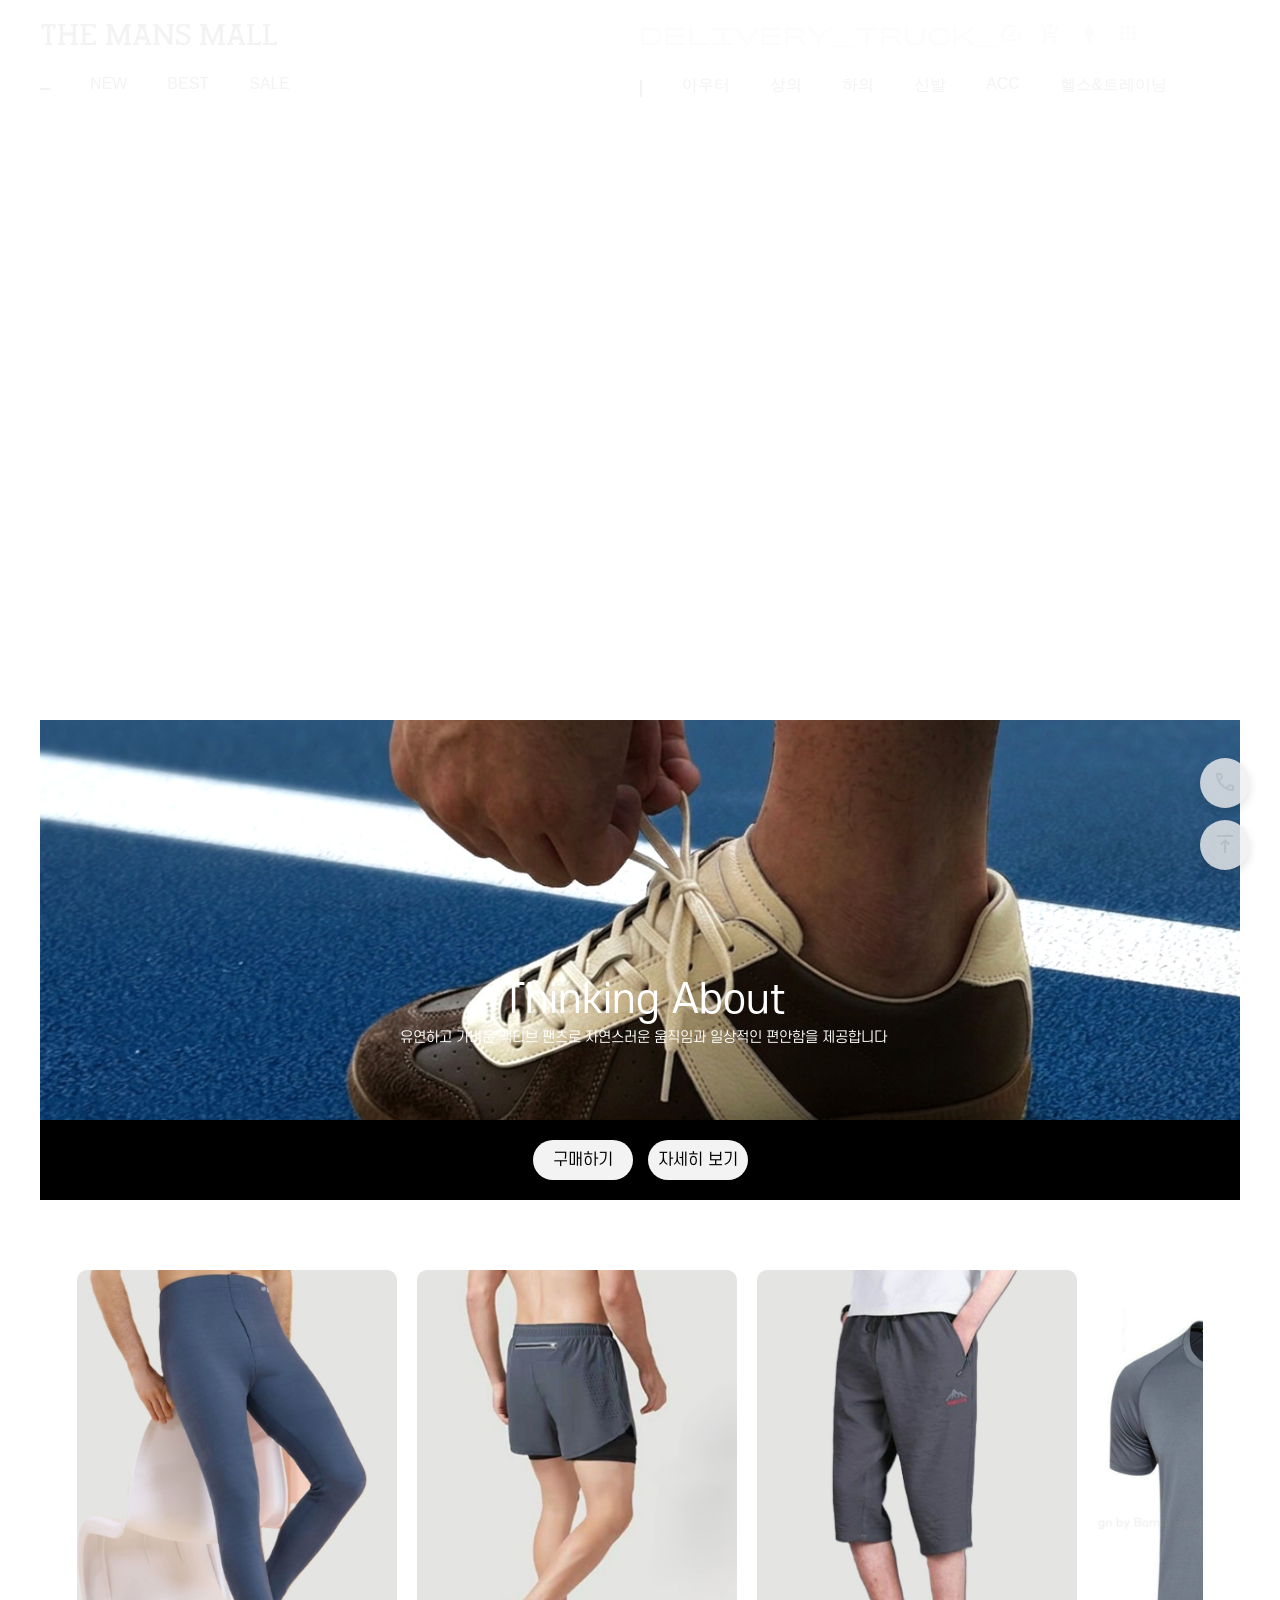
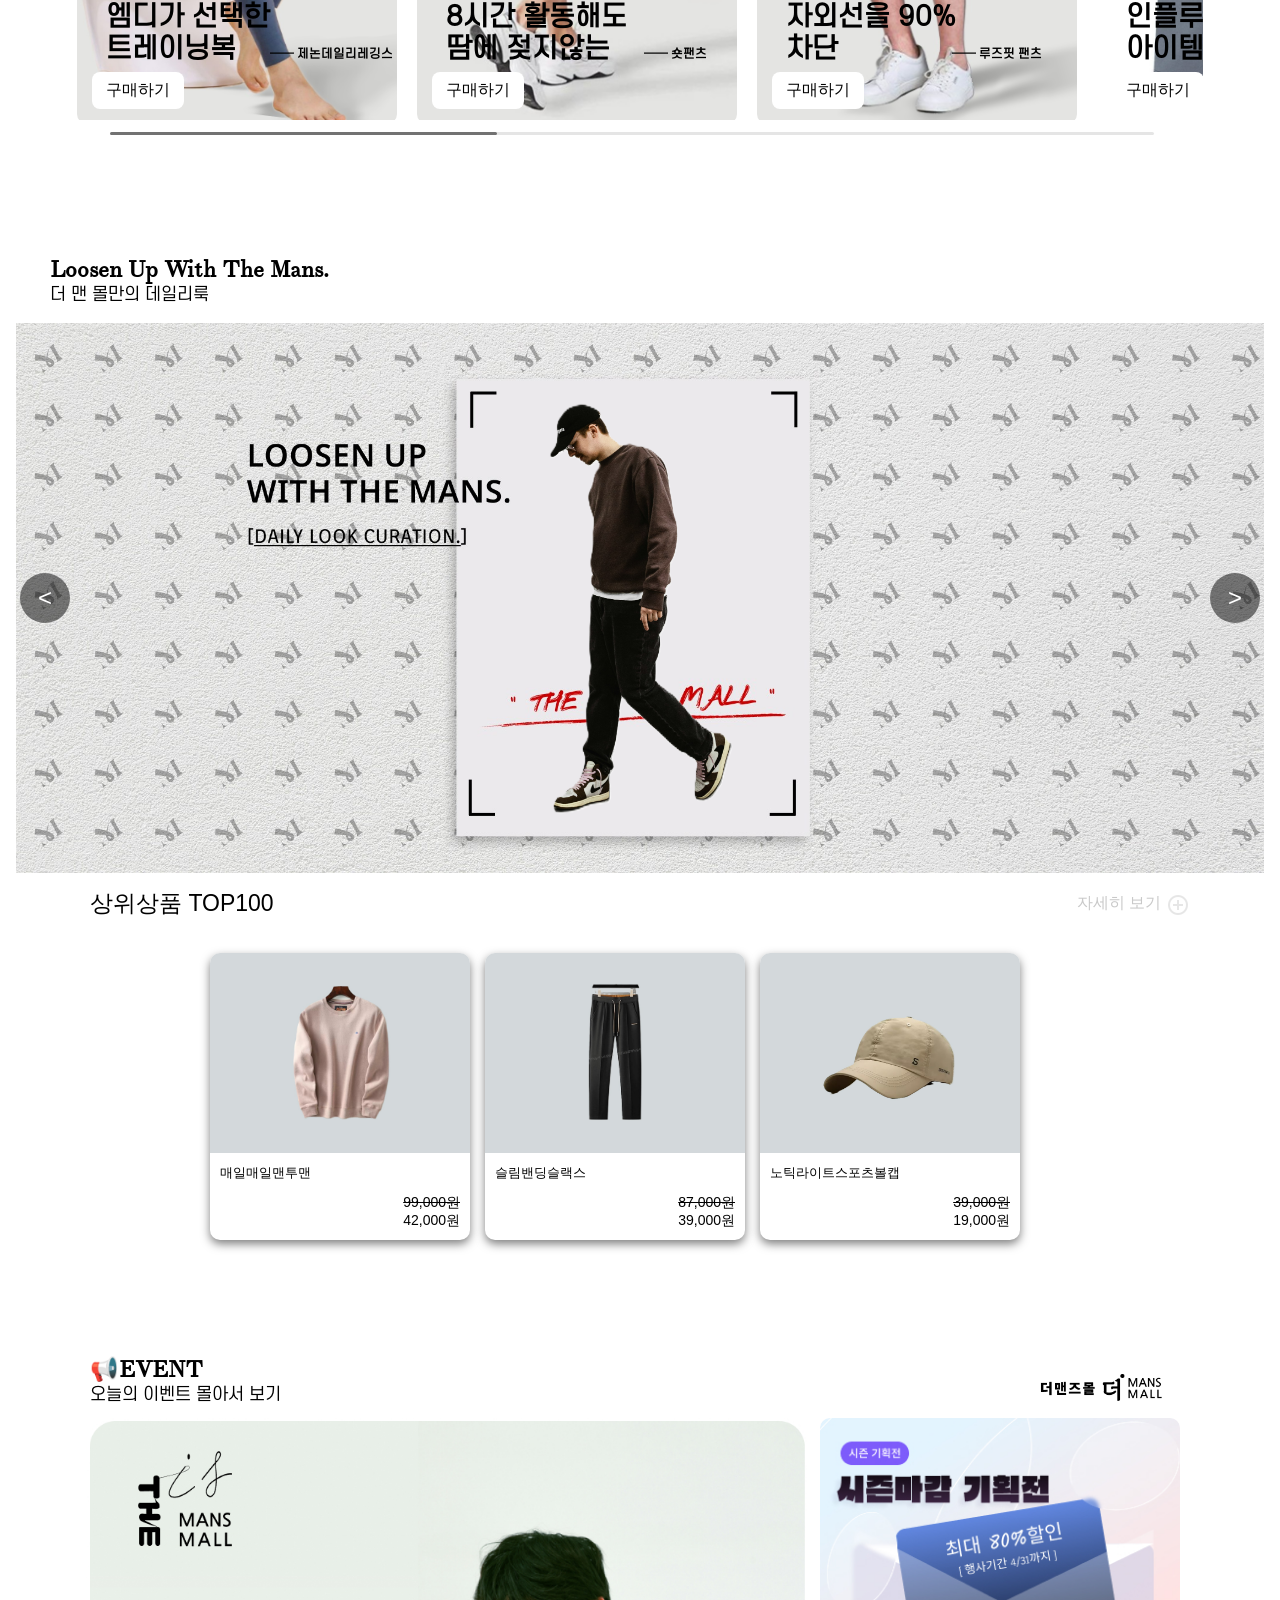
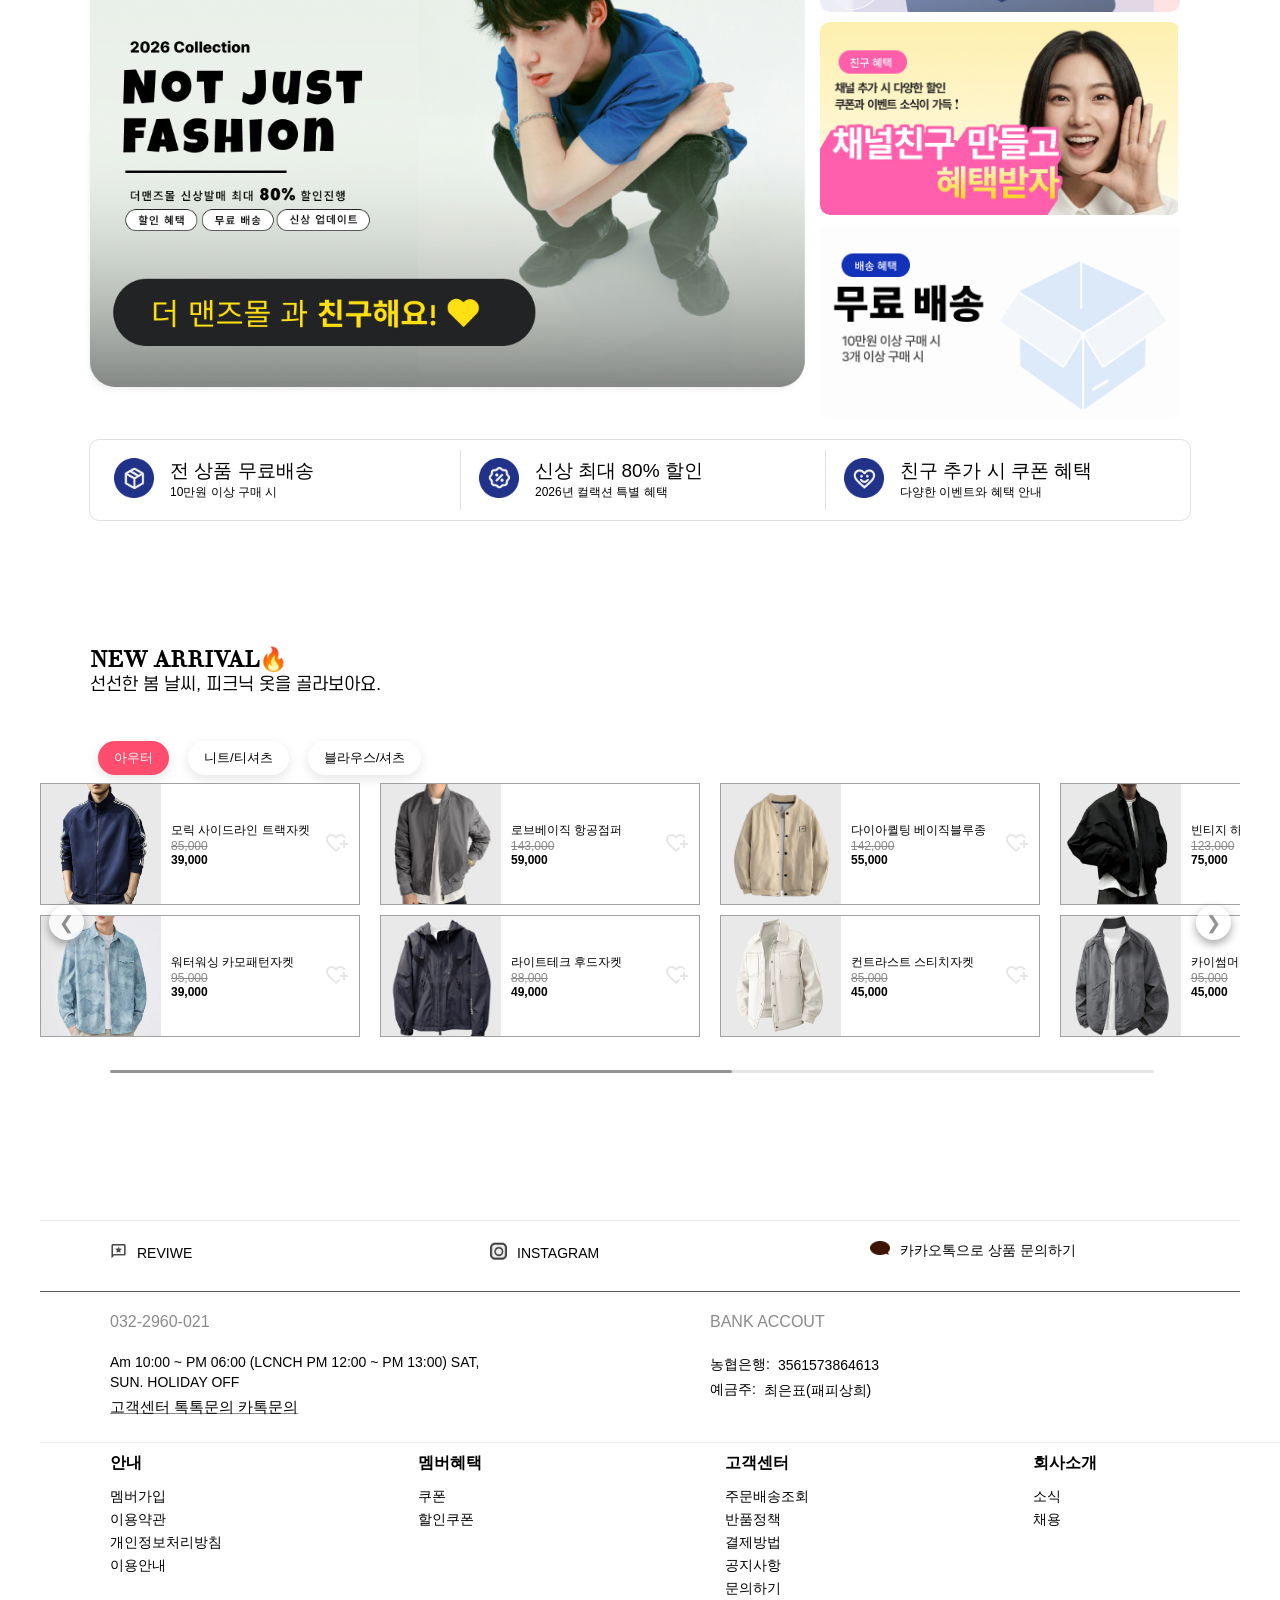
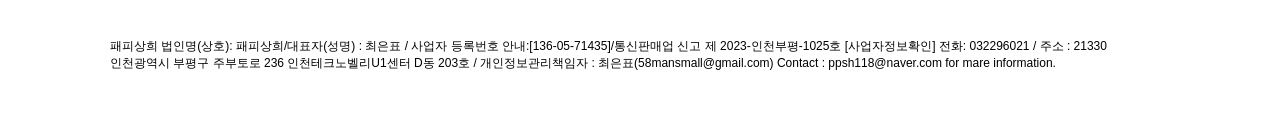
==== commit b0ebf530: "index.html" ====
--- a/index.html
+++ b/index.html
@@ -11,7 +11,6 @@
     <link rel="stylesheet" href="https://cdn.jsdelivr.net/npm/swiper@8/swiper-bundle.min.css" />
     <link href="https://fonts.googleapis.com/css2?family=Roboto&display=swap" rel="stylesheet">
     <link href="https://fonts.googleapis.com/css2?family=Material+Symbols+Outlined" rel="stylesheet">
-    <link rel="stylesheet" href="themansshop.html">
     <script src="js/aos.js"></script>
     <script src="js/jquery-3.6.0.min.js"></script>
     <script src="https://cdn.jsdelivr.net/npm/swiper@8/swiper-bundle.min.js"></script>
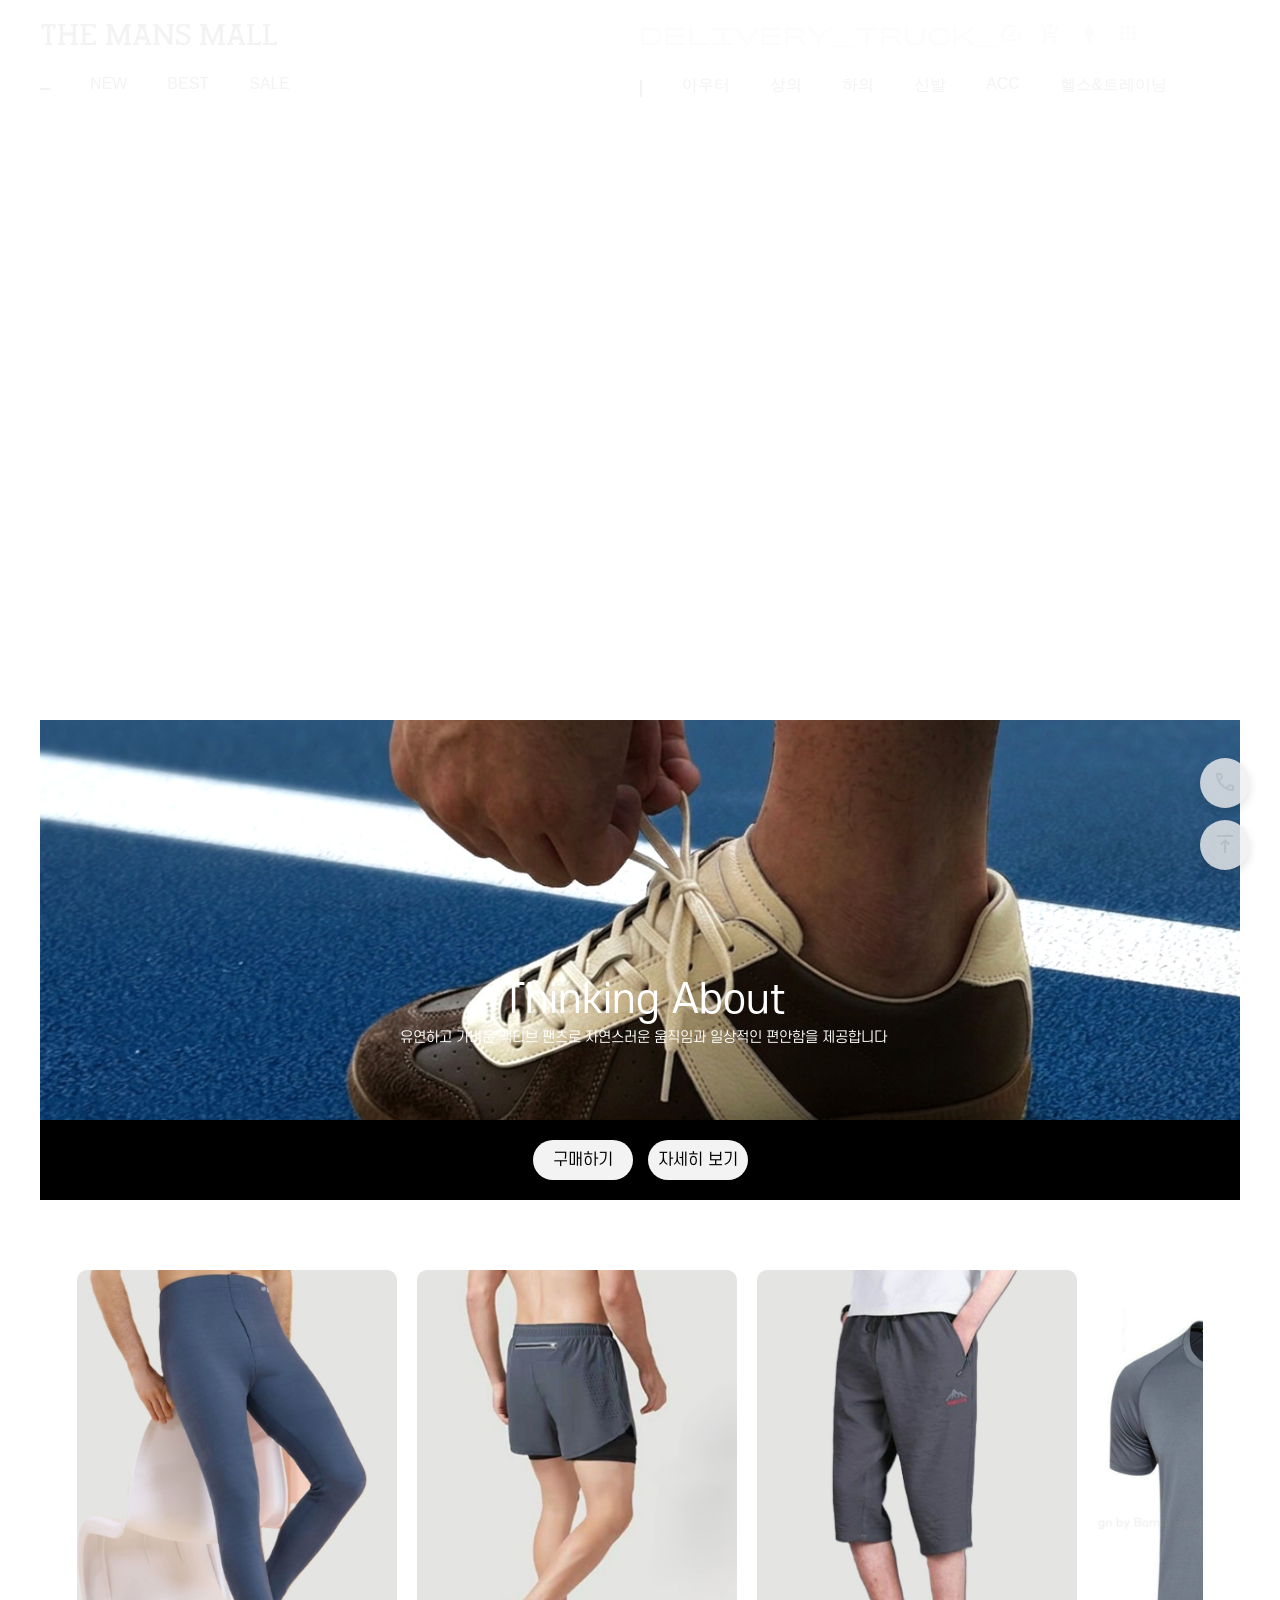
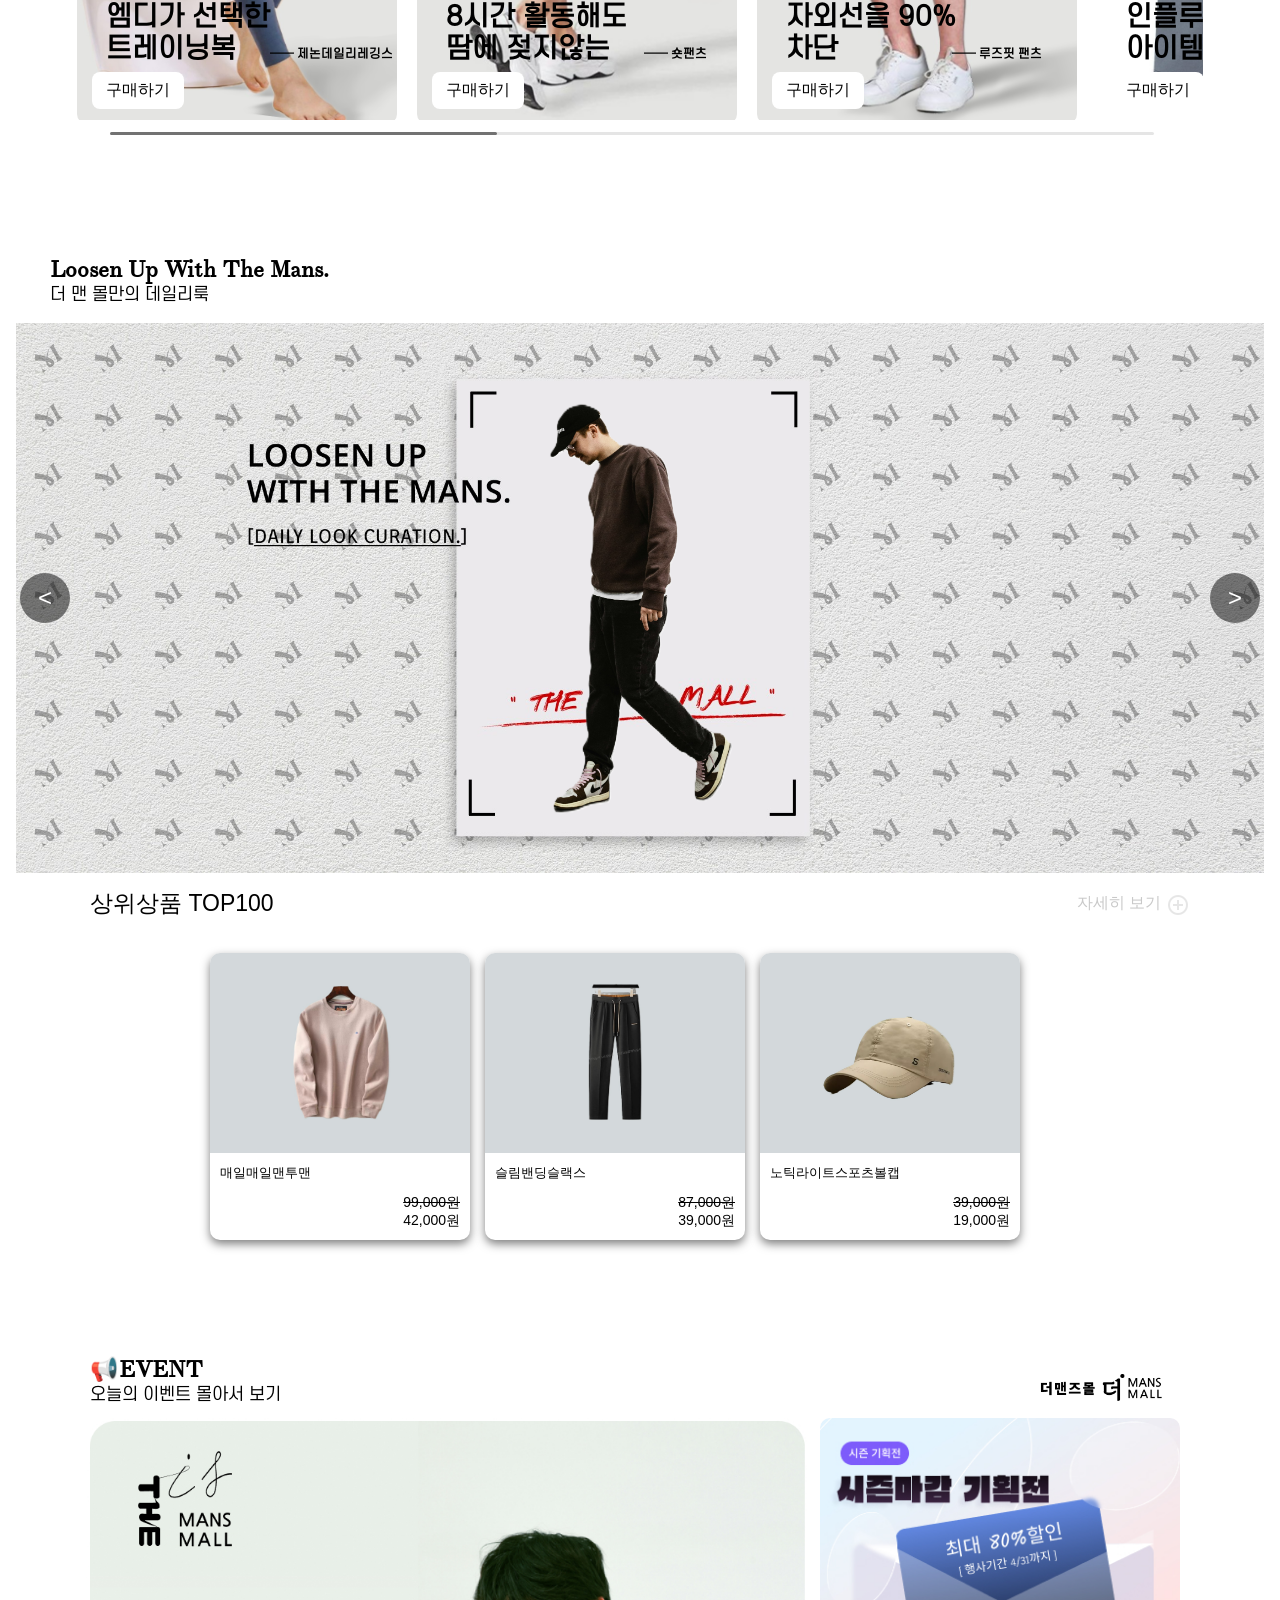
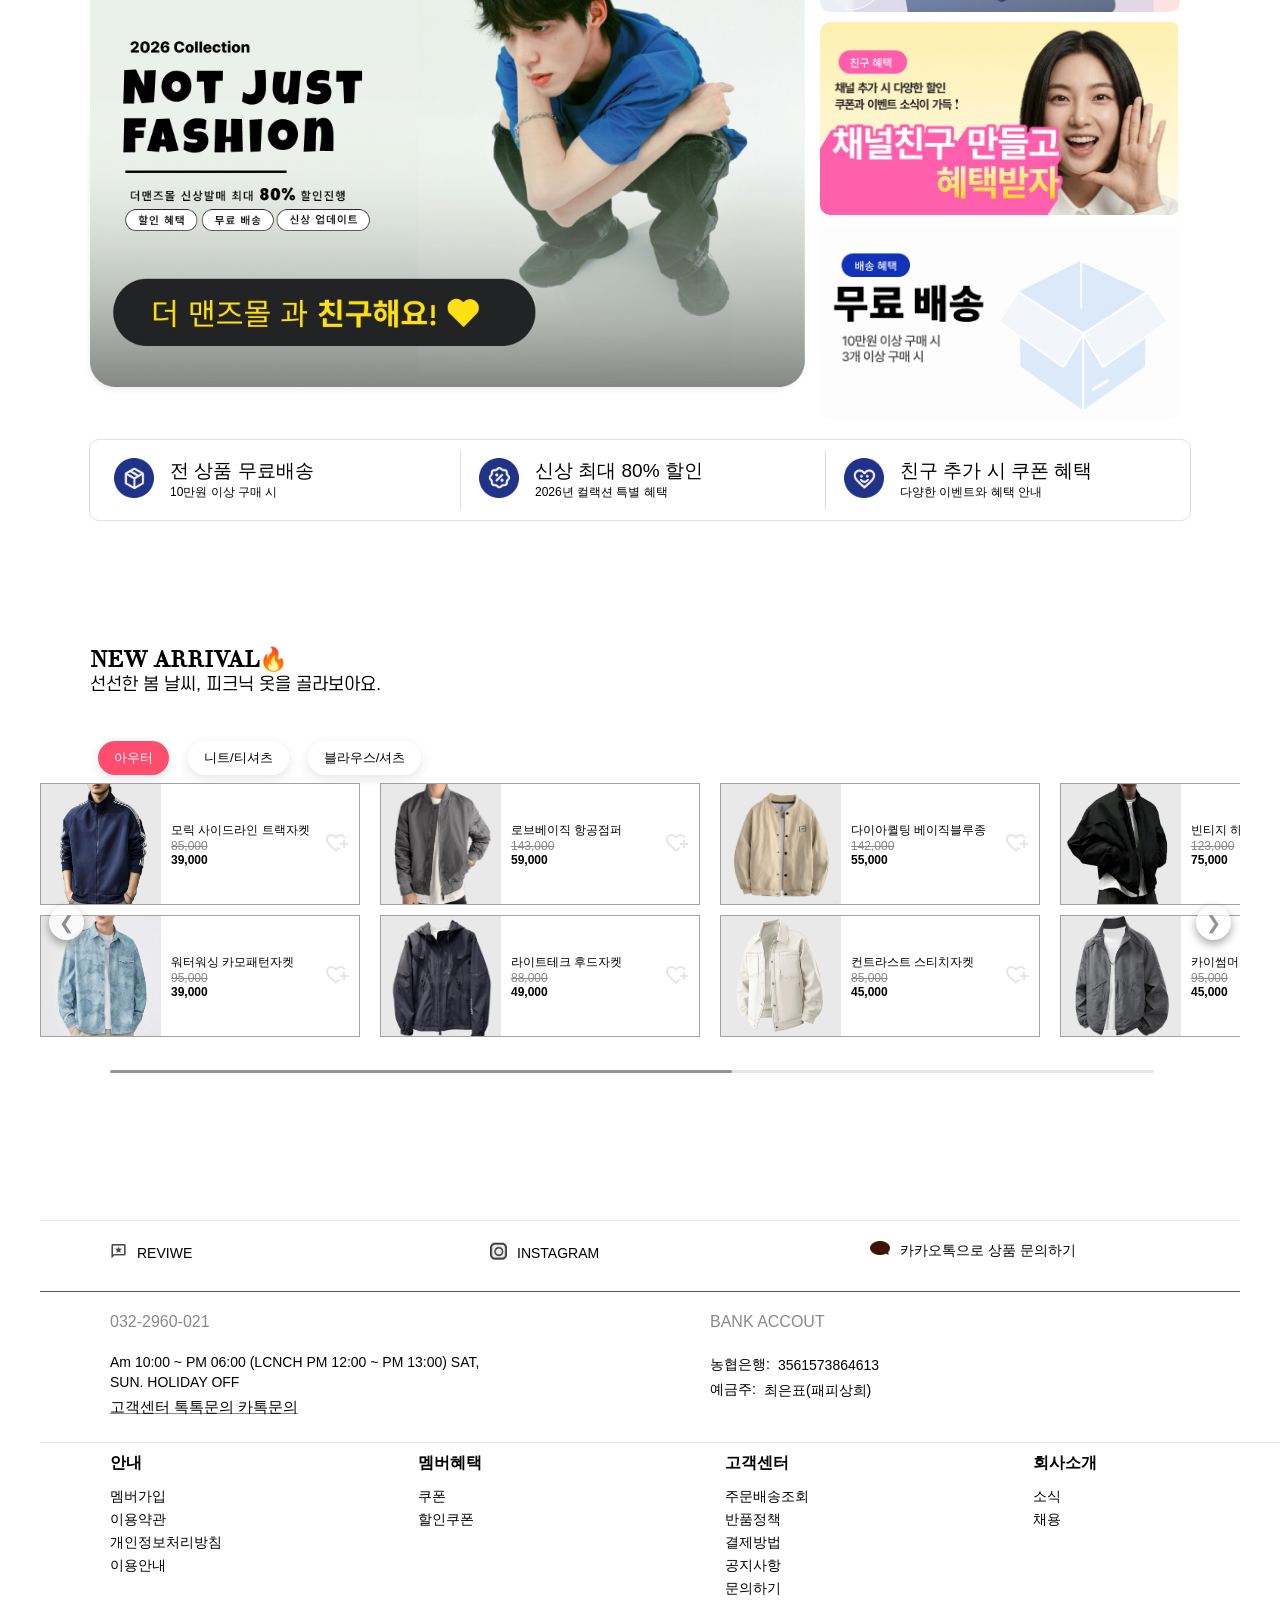
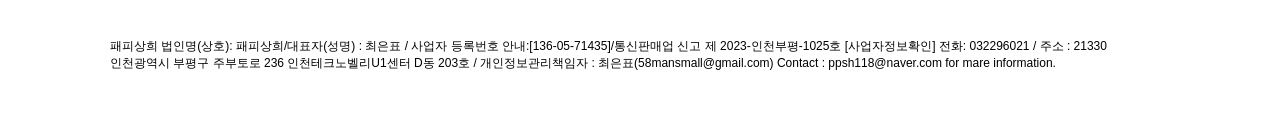
==== commit 6952397e: "index.html" ====
--- a/index.html
+++ b/index.html
@@ -3,6 +3,7 @@
 
 <head>
     <meta charset="UTF-8">
+    <script src="https://t.contentsquare.net/uxa/24494770f7fa4.js"></script>
     <meta name="viewport" content="width=device-width, initial-scale=1.0">
     <title>The Mans MALL</title>
     <link rel="stylesheet" href="css/themansmall.css">
